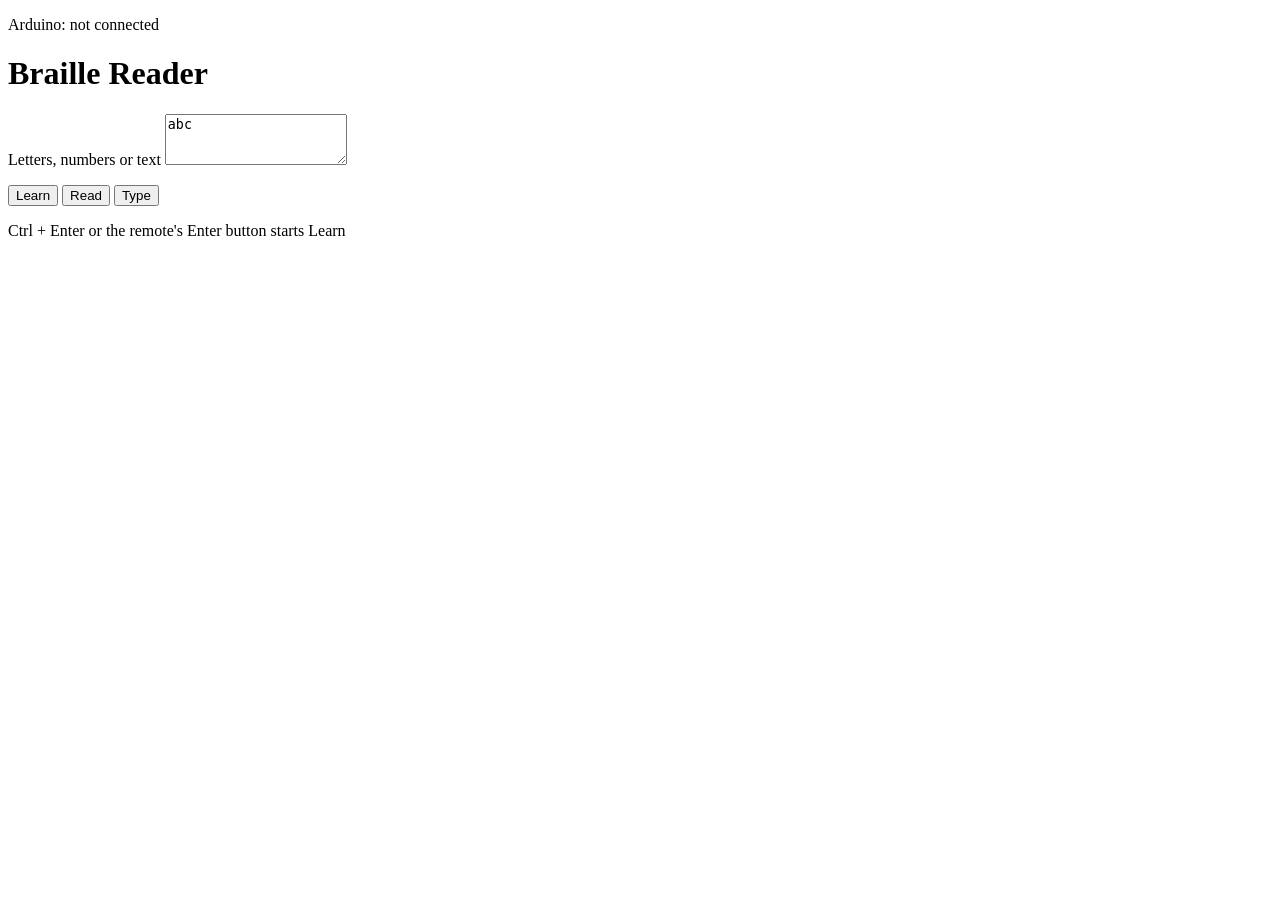
==== app/static/index.html @ c57bf4ab "Connect the braille remote to the app and add Type mode - Parse braille_remote.ino's serial protocol" ====
<!doctype html>
<html lang="en">
<head>
  <meta charset="utf-8">
  <meta name="viewport" content="width=device-width, initial-scale=1">
  <title>Braille Reader</title>
  <!-- Atkinson Hyperlegible was designed for low-vision readers. Falls back to system sans-serif offline. -->
  <link rel="preconnect" href="https://fonts.googleapis.com">
  <link rel="preconnect" href="https://fonts.gstatic.com" crossorigin>
  <link href="https://fonts.googleapis.com/css2?family=Atkinson+Hyperlegible:wght@400;700&display=swap" rel="stylesheet">
  <link rel="stylesheet" href="/static/style.css">
</head>
<body>
  <p id="arduino-status" class="corner-status" role="status">Arduino: not connected</p>

  <!-- Screen 1: enter text -->
  <main id="input-screen">
    <h1>Braille Reader</h1>
    <form id="text-form">
      <label for="text-input">Letters, numbers or text</label>
      <textarea id="text-input" rows="3" autocomplete="off" spellcheck="false">abc</textarea>
      <p id="form-error" class="form-error" role="alert"></p>
      <div class="start-buttons">
        <button type="submit" id="learn-button" data-mode="learn" aria-label="Learn: type each letter in braille">Learn</button>
        <button type="submit" id="read-button" data-mode="read" aria-label="Read: show each character in braille">Read</button>
        <button type="submit" id="type-button" data-mode="type" aria-label="Type: write freely with the remote">Type</button>
      </div>
      <p class="hint">Ctrl + Enter or the remote's Enter button starts Learn</p>
    </form>
  </main>

  <!-- Screen 2: one character at a time (Learn, Read and Type modes).
       Elements with data-show only appear in the listed modes. -->
  <main id="reader-screen" hidden>
    <div class="stage">
      <button type="button" id="prev-button" class="side-button" data-show="learn read" aria-label="Previous (Left arrow)">
        <span aria-hidden="true">&#9664;</span>
      </button>

      <div class="center">
        <div id="char" class="char" role="img" aria-label=""></div>

        <div class="grids">
          <figure class="grid-block" data-show="learn read">
            <div id="cell" class="cell" role="img" aria-label="">
              <!-- Grid order is row by row: 1 4 / 2 5 / 3 6 -->
              <span class="dot" data-dot="1"></span><span class="dot" data-dot="4"></span>
              <span class="dot" data-dot="2"></span><span class="dot" data-dot="5"></span>
              <span class="dot" data-dot="3"></span><span class="dot" data-dot="6"></span>
            </div>
            <figcaption data-show="learn">Target</figcaption>
          </figure>

          <figure class="grid-block" data-show="learn type">
            <div id="input-cell" class="cell" role="group" aria-label="Your input">
              <button type="button" class="dot dot-button" data-dot="1" aria-pressed="false" aria-label="Top left (key 1 or F)"></button>
              <button type="button" class="dot dot-button" data-dot="4" aria-pressed="false" aria-label="Top right (key 4 or J)"></button>
              <button type="button" class="dot dot-button" data-dot="2" aria-pressed="false" aria-label="Middle left (key 2 or D)"></button>
              <button type="button" class="dot dot-button" data-dot="5" aria-pressed="false" aria-label="Middle right (key 5 or K)"></button>
              <button type="button" class="dot dot-button" data-dot="3" aria-pressed="false" aria-label="Bottom left (key 3 or S)"></button>
              <button type="button" class="dot dot-button" data-dot="6" aria-pressed="false" aria-label="Bottom right (key 6 or L)"></button>
            </div>
            <figcaption>You</figcaption>
          </figure>
          <div class="badges" data-show="type">
            <span id="capital-badge" class="badge">Capital</span>
            <span id="number-badge" class="badge">Number</span>
          </div>
        </div>

        <p id="position" class="position" data-show="learn read"></p>
        <p id="feedback" class="feedback" data-show="learn type"></p>
        <p id="typed-text" class="typed-text" data-show="type" aria-label="Typed text"></p>
      </div>

      <button type="button" id="next-button" class="side-button" data-show="learn read" aria-label="Next (Right arrow)">
        <span aria-hidden="true">&#9654;</span>
      </button>
    </div>

    <div class="controls">
      <button type="button" id="check-button" data-show="learn" aria-label="Check my answer (Enter)">Check (Enter)</button>
      <button type="button" id="enter-button" data-show="type" aria-label="Type this cell (Enter)">Enter</button>
      <button type="button" id="backspace-button" data-show="type" aria-label="Delete last character (Backspace)">Backspace</button>
      <button type="button" id="clear-button" data-show="type" aria-label="Clear all typed text">Clear</button>
      <button type="button" id="repeat-button" aria-label="Repeat (R)">Repeat (R)</button>
      <button type="button" id="back-button" aria-label="Back to text input (Escape)">New text (Esc)</button>
    </div>
  </main>

  <script src="/static/app.js"></script>
</body>
</html>
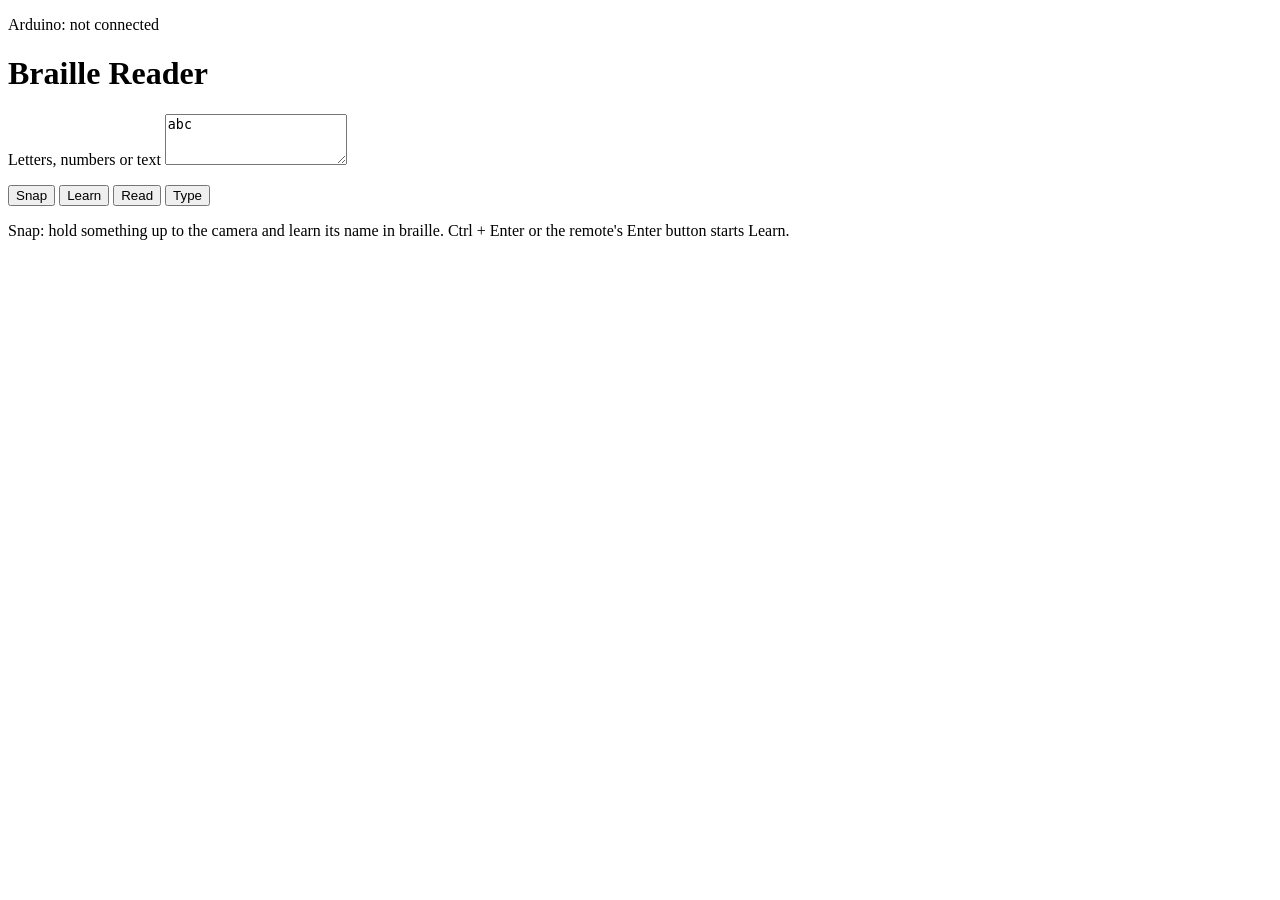
==== commit 6df9d207: "Add the braille coach and Snap mode (Gemini webcam lessons) - Coach: explains wrong answers (mirror " ====
--- a/app/static/index.html
+++ b/app/static/index.html
@@ -21,12 +21,24 @@
       <textarea id="text-input" rows="3" autocomplete="off" spellcheck="false">abc</textarea>
       <p id="form-error" class="form-error" role="alert"></p>
       <div class="start-buttons">
+        <button type="submit" id="snap-button" data-mode="snap" aria-label="Snap: learn a word from something you hold up to the camera">Snap</button>
         <button type="submit" id="learn-button" data-mode="learn" aria-label="Learn: type each letter in braille">Learn</button>
         <button type="submit" id="read-button" data-mode="read" aria-label="Read: show each character in braille">Read</button>
         <button type="submit" id="type-button" data-mode="type" aria-label="Type: write freely with the remote">Type</button>
       </div>
-      <p class="hint">Ctrl + Enter or the remote's Enter button starts Learn</p>
+      <p class="hint">Snap: hold something up to the camera and learn its name in braille.
+        Ctrl + Enter or the remote's Enter button starts Learn.</p>
     </form>
+  </main>
+
+  <!-- Snap: webcam -> Gemini picks a word -> Learn mode teaches it -->
+  <main id="camera-screen" hidden>
+    <video id="camera" class="camera" autoplay playsinline muted aria-label="Camera view"></video>
+    <p id="camera-status" class="camera-status" role="status"></p>
+    <div class="controls">
+      <button type="button" id="shutter-button" aria-label="Take photo (Enter)">Take photo (Enter)</button>
+      <button type="button" id="camera-back-button" aria-label="Back (Escape)">Back (Esc)</button>
+    </div>
   </main>
 
   <!-- Screen 2: one character at a time (Learn, Read and Type modes).
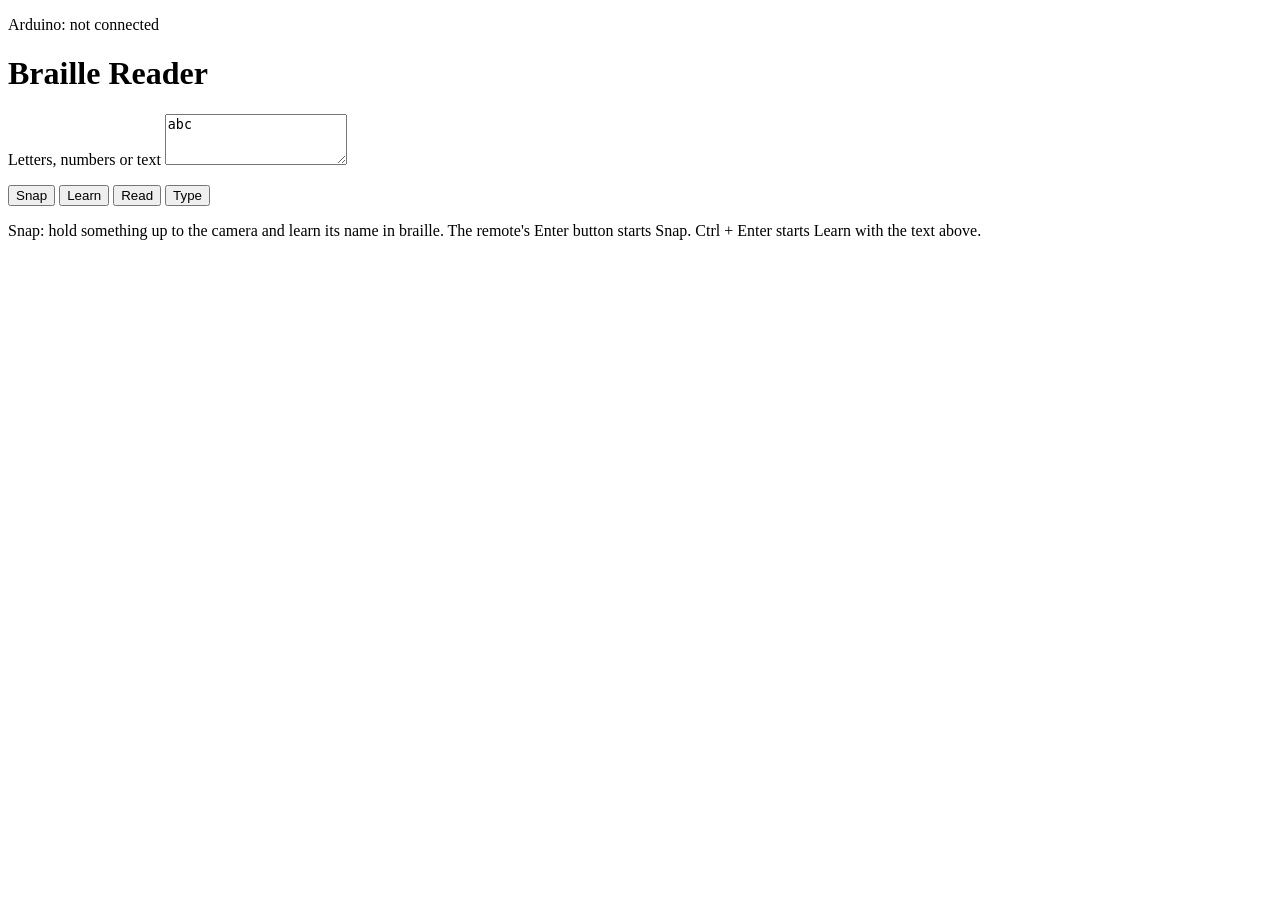
==== commit bb57da54: "Fix start-screen hint: the remote's Enter starts Snap Co-Authored-By: Claude Opus 5.5 <noreply@anthr" ====
--- a/app/static/index.html
+++ b/app/static/index.html
@@ -27,7 +27,7 @@
         <button type="submit" id="type-button" data-mode="type" aria-label="Type: write freely with the remote">Type</button>
       </div>
       <p class="hint">Snap: hold something up to the camera and learn its name in braille.
-        Ctrl + Enter or the remote's Enter button starts Learn.</p>
+        The remote's Enter button starts Snap. Ctrl + Enter starts Learn with the text above.</p>
     </form>
   </main>
 
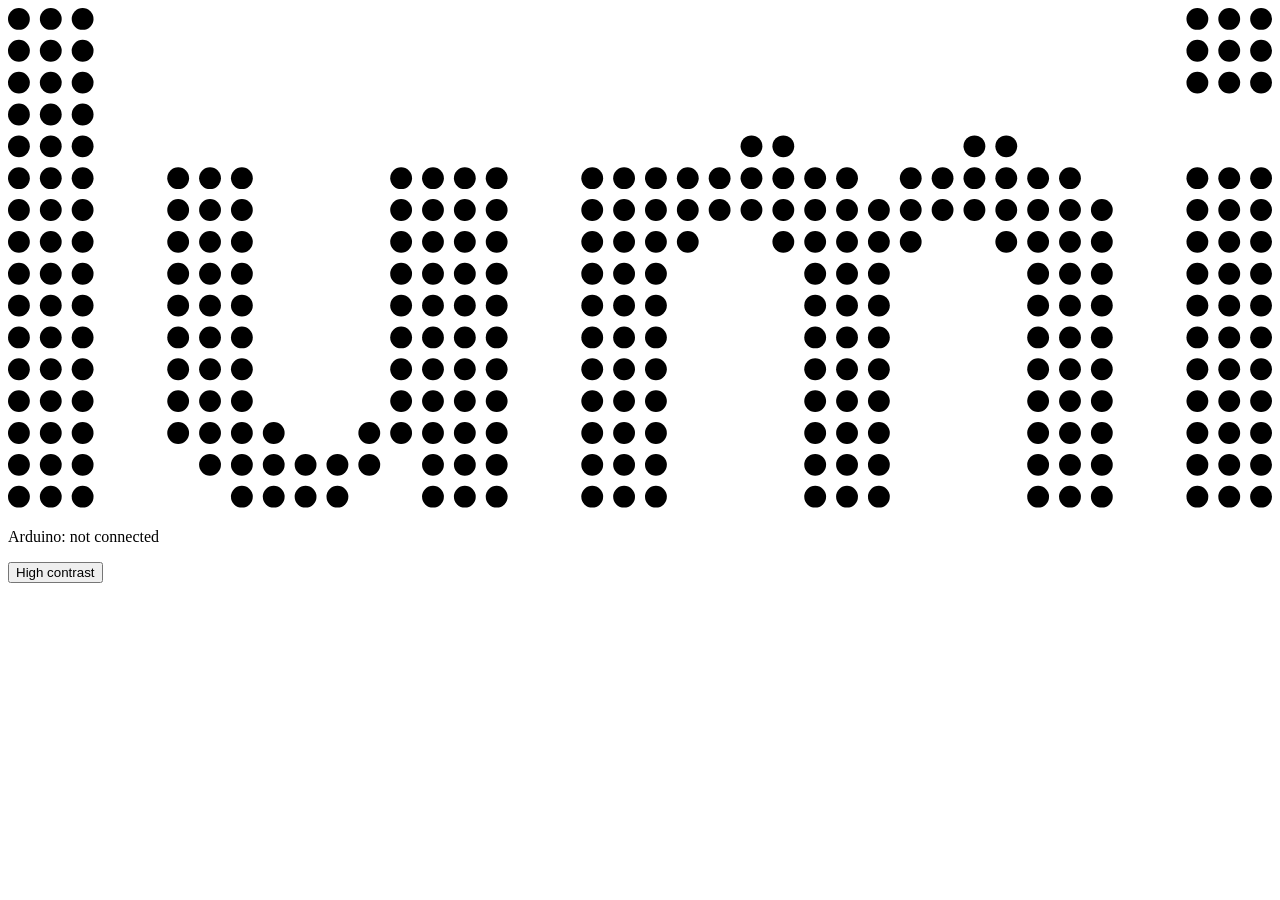
==== commit 028fc6c2: "Lumi: voice Ask mode, wheel-only lessons, and the new design - Ask: press Enter and say what to lear" ====
--- a/app/static/index.html
+++ b/app/static/index.html
@@ -3,56 +3,75 @@
 <head>
   <meta charset="utf-8">
   <meta name="viewport" content="width=device-width, initial-scale=1">
-  <title>Braille Reader</title>
-  <!-- Atkinson Hyperlegible was designed for low-vision readers. Falls back to system sans-serif offline. -->
+  <title>Lumi</title>
+  <!-- The logo: braille "L" (dots 1-2-3) for Lumi -->
+  <link rel="icon" href="data:image/svg+xml,%3Csvg xmlns='http://www.w3.org/2000/svg' viewBox='0 0 32 32'%3E%3Crect width='32' height='32' rx='9' fill='%230B3320'/%3E%3Cg fill='%23fff'%3E%3Ccircle cx='11' cy='8' r='3.2'/%3E%3Ccircle cx='11' cy='16' r='3.2'/%3E%3Ccircle cx='11' cy='24' r='3.2'/%3E%3C/g%3E%3Cg fill='%23fff' opacity='.3'%3E%3Ccircle cx='21' cy='8' r='3.2'/%3E%3Ccircle cx='21' cy='16' r='3.2'/%3E%3Ccircle cx='21' cy='24' r='3.2'/%3E%3C/g%3E%3C/svg%3E">
+  <!-- SF Pro on the Mac (the system font); Inter everywhere else. -->
   <link rel="preconnect" href="https://fonts.googleapis.com">
   <link rel="preconnect" href="https://fonts.gstatic.com" crossorigin>
-  <link href="https://fonts.googleapis.com/css2?family=Atkinson+Hyperlegible:wght@400;700&display=swap" rel="stylesheet">
+  <link href="https://fonts.googleapis.com/css2?family=Inter:opsz,wght@14..32,300..600&display=swap" rel="stylesheet">
   <link rel="stylesheet" href="/static/style.css">
 </head>
 <body>
-  <p id="arduino-status" class="corner-status" role="status">Arduino: not connected</p>
+  <!-- Flowing background: two copies of the swirl drifting through each other -->
+  <div class="backdrop" aria-hidden="true">
+    <div class="flow flow-a"></div>
+    <div class="flow flow-b"></div>
+  </div>
 
-  <!-- Screen 1: enter text -->
-  <main id="input-screen">
-    <h1>Braille Reader</h1>
-    <form id="text-form">
-      <label for="text-input">Letters, numbers or text</label>
-      <textarea id="text-input" rows="3" autocomplete="off" spellcheck="false">abc</textarea>
+  <header class="topbar">
+    <div class="logo" role="img" aria-label="Lumi">
+<!-- "lumi" drawn in dots (the letters traced on a dot grid), like braille and the dotted ASCII art references -->
+      <svg class="logo-dots" viewBox="0 0 277.8 109.8" aria-hidden="true"><circle cx="2.4" cy="2.4" r="2.4"/><circle cx="9.4" cy="2.4" r="2.4"/><circle cx="16.4" cy="2.4" r="2.4"/><circle cx="261.4" cy="2.4" r="2.4"/><circle cx="268.4" cy="2.4" r="2.4"/><circle cx="275.4" cy="2.4" r="2.4"/><circle cx="2.4" cy="9.4" r="2.4"/><circle cx="9.4" cy="9.4" r="2.4"/><circle cx="16.4" cy="9.4" r="2.4"/><circle cx="261.4" cy="9.4" r="2.4"/><circle cx="268.4" cy="9.4" r="2.4"/><circle cx="275.4" cy="9.4" r="2.4"/><circle cx="2.4" cy="16.4" r="2.4"/><circle cx="9.4" cy="16.4" r="2.4"/><circle cx="16.4" cy="16.4" r="2.4"/><circle cx="261.4" cy="16.4" r="2.4"/><circle cx="268.4" cy="16.4" r="2.4"/><circle cx="275.4" cy="16.4" r="2.4"/><circle cx="2.4" cy="23.4" r="2.4"/><circle cx="9.4" cy="23.4" r="2.4"/><circle cx="16.4" cy="23.4" r="2.4"/><circle cx="2.4" cy="30.4" r="2.4"/><circle cx="9.4" cy="30.4" r="2.4"/><circle cx="16.4" cy="30.4" r="2.4"/><circle cx="163.4" cy="30.4" r="2.4"/><circle cx="170.4" cy="30.4" r="2.4"/><circle cx="212.4" cy="30.4" r="2.4"/><circle cx="219.4" cy="30.4" r="2.4"/><circle cx="2.4" cy="37.4" r="2.4"/><circle cx="9.4" cy="37.4" r="2.4"/><circle cx="16.4" cy="37.4" r="2.4"/><circle cx="37.4" cy="37.4" r="2.4"/><circle cx="44.4" cy="37.4" r="2.4"/><circle cx="51.4" cy="37.4" r="2.4"/><circle cx="86.4" cy="37.4" r="2.4"/><circle cx="93.4" cy="37.4" r="2.4"/><circle cx="100.4" cy="37.4" r="2.4"/><circle cx="107.4" cy="37.4" r="2.4"/><circle cx="128.4" cy="37.4" r="2.4"/><circle cx="135.4" cy="37.4" r="2.4"/><circle cx="142.4" cy="37.4" r="2.4"/><circle cx="149.4" cy="37.4" r="2.4"/><circle cx="156.4" cy="37.4" r="2.4"/><circle cx="163.4" cy="37.4" r="2.4"/><circle cx="170.4" cy="37.4" r="2.4"/><circle cx="177.4" cy="37.4" r="2.4"/><circle cx="184.4" cy="37.4" r="2.4"/><circle cx="198.4" cy="37.4" r="2.4"/><circle cx="205.4" cy="37.4" r="2.4"/><circle cx="212.4" cy="37.4" r="2.4"/><circle cx="219.4" cy="37.4" r="2.4"/><circle cx="226.4" cy="37.4" r="2.4"/><circle cx="233.4" cy="37.4" r="2.4"/><circle cx="261.4" cy="37.4" r="2.4"/><circle cx="268.4" cy="37.4" r="2.4"/><circle cx="275.4" cy="37.4" r="2.4"/><circle cx="2.4" cy="44.4" r="2.4"/><circle cx="9.4" cy="44.4" r="2.4"/><circle cx="16.4" cy="44.4" r="2.4"/><circle cx="37.4" cy="44.4" r="2.4"/><circle cx="44.4" cy="44.4" r="2.4"/><circle cx="51.4" cy="44.4" r="2.4"/><circle cx="86.4" cy="44.4" r="2.4"/><circle cx="93.4" cy="44.4" r="2.4"/><circle cx="100.4" cy="44.4" r="2.4"/><circle cx="107.4" cy="44.4" r="2.4"/><circle cx="128.4" cy="44.4" r="2.4"/><circle cx="135.4" cy="44.4" r="2.4"/><circle cx="142.4" cy="44.4" r="2.4"/><circle cx="149.4" cy="44.4" r="2.4"/><circle cx="156.4" cy="44.4" r="2.4"/><circle cx="163.4" cy="44.4" r="2.4"/><circle cx="170.4" cy="44.4" r="2.4"/><circle cx="177.4" cy="44.4" r="2.4"/><circle cx="184.4" cy="44.4" r="2.4"/><circle cx="191.4" cy="44.4" r="2.4"/><circle cx="198.4" cy="44.4" r="2.4"/><circle cx="205.4" cy="44.4" r="2.4"/><circle cx="212.4" cy="44.4" r="2.4"/><circle cx="219.4" cy="44.4" r="2.4"/><circle cx="226.4" cy="44.4" r="2.4"/><circle cx="233.4" cy="44.4" r="2.4"/><circle cx="240.4" cy="44.4" r="2.4"/><circle cx="261.4" cy="44.4" r="2.4"/><circle cx="268.4" cy="44.4" r="2.4"/><circle cx="275.4" cy="44.4" r="2.4"/><circle cx="2.4" cy="51.4" r="2.4"/><circle cx="9.4" cy="51.4" r="2.4"/><circle cx="16.4" cy="51.4" r="2.4"/><circle cx="37.4" cy="51.4" r="2.4"/><circle cx="44.4" cy="51.4" r="2.4"/><circle cx="51.4" cy="51.4" r="2.4"/><circle cx="86.4" cy="51.4" r="2.4"/><circle cx="93.4" cy="51.4" r="2.4"/><circle cx="100.4" cy="51.4" r="2.4"/><circle cx="107.4" cy="51.4" r="2.4"/><circle cx="128.4" cy="51.4" r="2.4"/><circle cx="135.4" cy="51.4" r="2.4"/><circle cx="142.4" cy="51.4" r="2.4"/><circle cx="149.4" cy="51.4" r="2.4"/><circle cx="170.4" cy="51.4" r="2.4"/><circle cx="177.4" cy="51.4" r="2.4"/><circle cx="184.4" cy="51.4" r="2.4"/><circle cx="191.4" cy="51.4" r="2.4"/><circle cx="198.4" cy="51.4" r="2.4"/><circle cx="219.4" cy="51.4" r="2.4"/><circle cx="226.4" cy="51.4" r="2.4"/><circle cx="233.4" cy="51.4" r="2.4"/><circle cx="240.4" cy="51.4" r="2.4"/><circle cx="261.4" cy="51.4" r="2.4"/><circle cx="268.4" cy="51.4" r="2.4"/><circle cx="275.4" cy="51.4" r="2.4"/><circle cx="2.4" cy="58.4" r="2.4"/><circle cx="9.4" cy="58.4" r="2.4"/><circle cx="16.4" cy="58.4" r="2.4"/><circle cx="37.4" cy="58.4" r="2.4"/><circle cx="44.4" cy="58.4" r="2.4"/><circle cx="51.4" cy="58.4" r="2.4"/><circle cx="86.4" cy="58.4" r="2.4"/><circle cx="93.4" cy="58.4" r="2.4"/><circle cx="100.4" cy="58.4" r="2.4"/><circle cx="107.4" cy="58.4" r="2.4"/><circle cx="128.4" cy="58.4" r="2.4"/><circle cx="135.4" cy="58.4" r="2.4"/><circle cx="142.4" cy="58.4" r="2.4"/><circle cx="177.4" cy="58.4" r="2.4"/><circle cx="184.4" cy="58.4" r="2.4"/><circle cx="191.4" cy="58.4" r="2.4"/><circle cx="226.4" cy="58.4" r="2.4"/><circle cx="233.4" cy="58.4" r="2.4"/><circle cx="240.4" cy="58.4" r="2.4"/><circle cx="261.4" cy="58.4" r="2.4"/><circle cx="268.4" cy="58.4" r="2.4"/><circle cx="275.4" cy="58.4" r="2.4"/><circle cx="2.4" cy="65.4" r="2.4"/><circle cx="9.4" cy="65.4" r="2.4"/><circle cx="16.4" cy="65.4" r="2.4"/><circle cx="37.4" cy="65.4" r="2.4"/><circle cx="44.4" cy="65.4" r="2.4"/><circle cx="51.4" cy="65.4" r="2.4"/><circle cx="86.4" cy="65.4" r="2.4"/><circle cx="93.4" cy="65.4" r="2.4"/><circle cx="100.4" cy="65.4" r="2.4"/><circle cx="107.4" cy="65.4" r="2.4"/><circle cx="128.4" cy="65.4" r="2.4"/><circle cx="135.4" cy="65.4" r="2.4"/><circle cx="142.4" cy="65.4" r="2.4"/><circle cx="177.4" cy="65.4" r="2.4"/><circle cx="184.4" cy="65.4" r="2.4"/><circle cx="191.4" cy="65.4" r="2.4"/><circle cx="226.4" cy="65.4" r="2.4"/><circle cx="233.4" cy="65.4" r="2.4"/><circle cx="240.4" cy="65.4" r="2.4"/><circle cx="261.4" cy="65.4" r="2.4"/><circle cx="268.4" cy="65.4" r="2.4"/><circle cx="275.4" cy="65.4" r="2.4"/><circle cx="2.4" cy="72.4" r="2.4"/><circle cx="9.4" cy="72.4" r="2.4"/><circle cx="16.4" cy="72.4" r="2.4"/><circle cx="37.4" cy="72.4" r="2.4"/><circle cx="44.4" cy="72.4" r="2.4"/><circle cx="51.4" cy="72.4" r="2.4"/><circle cx="86.4" cy="72.4" r="2.4"/><circle cx="93.4" cy="72.4" r="2.4"/><circle cx="100.4" cy="72.4" r="2.4"/><circle cx="107.4" cy="72.4" r="2.4"/><circle cx="128.4" cy="72.4" r="2.4"/><circle cx="135.4" cy="72.4" r="2.4"/><circle cx="142.4" cy="72.4" r="2.4"/><circle cx="177.4" cy="72.4" r="2.4"/><circle cx="184.4" cy="72.4" r="2.4"/><circle cx="191.4" cy="72.4" r="2.4"/><circle cx="226.4" cy="72.4" r="2.4"/><circle cx="233.4" cy="72.4" r="2.4"/><circle cx="240.4" cy="72.4" r="2.4"/><circle cx="261.4" cy="72.4" r="2.4"/><circle cx="268.4" cy="72.4" r="2.4"/><circle cx="275.4" cy="72.4" r="2.4"/><circle cx="2.4" cy="79.4" r="2.4"/><circle cx="9.4" cy="79.4" r="2.4"/><circle cx="16.4" cy="79.4" r="2.4"/><circle cx="37.4" cy="79.4" r="2.4"/><circle cx="44.4" cy="79.4" r="2.4"/><circle cx="51.4" cy="79.4" r="2.4"/><circle cx="86.4" cy="79.4" r="2.4"/><circle cx="93.4" cy="79.4" r="2.4"/><circle cx="100.4" cy="79.4" r="2.4"/><circle cx="107.4" cy="79.4" r="2.4"/><circle cx="128.4" cy="79.4" r="2.4"/><circle cx="135.4" cy="79.4" r="2.4"/><circle cx="142.4" cy="79.4" r="2.4"/><circle cx="177.4" cy="79.4" r="2.4"/><circle cx="184.4" cy="79.4" r="2.4"/><circle cx="191.4" cy="79.4" r="2.4"/><circle cx="226.4" cy="79.4" r="2.4"/><circle cx="233.4" cy="79.4" r="2.4"/><circle cx="240.4" cy="79.4" r="2.4"/><circle cx="261.4" cy="79.4" r="2.4"/><circle cx="268.4" cy="79.4" r="2.4"/><circle cx="275.4" cy="79.4" r="2.4"/><circle cx="2.4" cy="86.4" r="2.4"/><circle cx="9.4" cy="86.4" r="2.4"/><circle cx="16.4" cy="86.4" r="2.4"/><circle cx="37.4" cy="86.4" r="2.4"/><circle cx="44.4" cy="86.4" r="2.4"/><circle cx="51.4" cy="86.4" r="2.4"/><circle cx="86.4" cy="86.4" r="2.4"/><circle cx="93.4" cy="86.4" r="2.4"/><circle cx="100.4" cy="86.4" r="2.4"/><circle cx="107.4" cy="86.4" r="2.4"/><circle cx="128.4" cy="86.4" r="2.4"/><circle cx="135.4" cy="86.4" r="2.4"/><circle cx="142.4" cy="86.4" r="2.4"/><circle cx="177.4" cy="86.4" r="2.4"/><circle cx="184.4" cy="86.4" r="2.4"/><circle cx="191.4" cy="86.4" r="2.4"/><circle cx="226.4" cy="86.4" r="2.4"/><circle cx="233.4" cy="86.4" r="2.4"/><circle cx="240.4" cy="86.4" r="2.4"/><circle cx="261.4" cy="86.4" r="2.4"/><circle cx="268.4" cy="86.4" r="2.4"/><circle cx="275.4" cy="86.4" r="2.4"/><circle cx="2.4" cy="93.4" r="2.4"/><circle cx="9.4" cy="93.4" r="2.4"/><circle cx="16.4" cy="93.4" r="2.4"/><circle cx="37.4" cy="93.4" r="2.4"/><circle cx="44.4" cy="93.4" r="2.4"/><circle cx="51.4" cy="93.4" r="2.4"/><circle cx="58.4" cy="93.4" r="2.4"/><circle cx="79.4" cy="93.4" r="2.4"/><circle cx="86.4" cy="93.4" r="2.4"/><circle cx="93.4" cy="93.4" r="2.4"/><circle cx="100.4" cy="93.4" r="2.4"/><circle cx="107.4" cy="93.4" r="2.4"/><circle cx="128.4" cy="93.4" r="2.4"/><circle cx="135.4" cy="93.4" r="2.4"/><circle cx="142.4" cy="93.4" r="2.4"/><circle cx="177.4" cy="93.4" r="2.4"/><circle cx="184.4" cy="93.4" r="2.4"/><circle cx="191.4" cy="93.4" r="2.4"/><circle cx="226.4" cy="93.4" r="2.4"/><circle cx="233.4" cy="93.4" r="2.4"/><circle cx="240.4" cy="93.4" r="2.4"/><circle cx="261.4" cy="93.4" r="2.4"/><circle cx="268.4" cy="93.4" r="2.4"/><circle cx="275.4" cy="93.4" r="2.4"/><circle cx="2.4" cy="100.4" r="2.4"/><circle cx="9.4" cy="100.4" r="2.4"/><circle cx="16.4" cy="100.4" r="2.4"/><circle cx="44.4" cy="100.4" r="2.4"/><circle cx="51.4" cy="100.4" r="2.4"/><circle cx="58.4" cy="100.4" r="2.4"/><circle cx="65.4" cy="100.4" r="2.4"/><circle cx="72.4" cy="100.4" r="2.4"/><circle cx="79.4" cy="100.4" r="2.4"/><circle cx="93.4" cy="100.4" r="2.4"/><circle cx="100.4" cy="100.4" r="2.4"/><circle cx="107.4" cy="100.4" r="2.4"/><circle cx="128.4" cy="100.4" r="2.4"/><circle cx="135.4" cy="100.4" r="2.4"/><circle cx="142.4" cy="100.4" r="2.4"/><circle cx="177.4" cy="100.4" r="2.4"/><circle cx="184.4" cy="100.4" r="2.4"/><circle cx="191.4" cy="100.4" r="2.4"/><circle cx="226.4" cy="100.4" r="2.4"/><circle cx="233.4" cy="100.4" r="2.4"/><circle cx="240.4" cy="100.4" r="2.4"/><circle cx="261.4" cy="100.4" r="2.4"/><circle cx="268.4" cy="100.4" r="2.4"/><circle cx="275.4" cy="100.4" r="2.4"/><circle cx="2.4" cy="107.4" r="2.4"/><circle cx="9.4" cy="107.4" r="2.4"/><circle cx="16.4" cy="107.4" r="2.4"/><circle cx="51.4" cy="107.4" r="2.4"/><circle cx="58.4" cy="107.4" r="2.4"/><circle cx="65.4" cy="107.4" r="2.4"/><circle cx="72.4" cy="107.4" r="2.4"/><circle cx="93.4" cy="107.4" r="2.4"/><circle cx="100.4" cy="107.4" r="2.4"/><circle cx="107.4" cy="107.4" r="2.4"/><circle cx="128.4" cy="107.4" r="2.4"/><circle cx="135.4" cy="107.4" r="2.4"/><circle cx="142.4" cy="107.4" r="2.4"/><circle cx="177.4" cy="107.4" r="2.4"/><circle cx="184.4" cy="107.4" r="2.4"/><circle cx="191.4" cy="107.4" r="2.4"/><circle cx="226.4" cy="107.4" r="2.4"/><circle cx="233.4" cy="107.4" r="2.4"/><circle cx="240.4" cy="107.4" r="2.4"/><circle cx="261.4" cy="107.4" r="2.4"/><circle cx="268.4" cy="107.4" r="2.4"/><circle cx="275.4" cy="107.4" r="2.4"/></svg>
+    </div>
+    <div class="status-chips">
+      <p id="arduino-status" class="chip" role="status">Arduino: not connected</p>
+      <p id="camera-permission" class="chip"></p>
+      <button type="button" id="contrast-toggle" class="chip chip-button" aria-pressed="false">High contrast</button>
+    </div>
+  </header>
+
+  <!-- Text screen: for sighted helpers (Escape from the camera) -->
+  <main id="input-screen" hidden>
+    <form id="text-form" class="glass panel">
+      <h1>What should we learn?</h1>
+      <label for="text-input">Type a word or a few letters</label>
+      <textarea id="text-input" rows="2" autocomplete="off" spellcheck="false">abc</textarea>
       <p id="form-error" class="form-error" role="alert"></p>
       <div class="start-buttons">
-        <button type="submit" id="snap-button" data-mode="snap" aria-label="Snap: learn a word from something you hold up to the camera">Snap</button>
-        <button type="submit" id="learn-button" data-mode="learn" aria-label="Learn: type each letter in braille">Learn</button>
-        <button type="submit" id="read-button" data-mode="read" aria-label="Read: show each character in braille">Read</button>
-        <button type="submit" id="type-button" data-mode="type" aria-label="Type: write freely with the remote">Type</button>
+        <button type="submit" id="learn-button" class="glass-button primary" data-mode="learn" aria-label="Learn: type each letter in braille">Learn</button>
+        <button type="submit" id="read-button" class="glass-button" data-mode="read" aria-label="Read: show each character in braille">Read</button>
+        <button type="submit" id="type-button" class="glass-button" data-mode="type" aria-label="Type: write freely with the remote">Type</button>
+        <button type="submit" id="snap-button" class="glass-button" data-mode="snap" aria-label="Camera: learn the name of something you hold up">Camera</button>
       </div>
-      <p class="hint">Snap: hold something up to the camera and learn its name in braille.
-        The remote's Enter button starts Snap. Ctrl + Enter starts Learn with the text above.</p>
     </form>
   </main>
 
-  <!-- Snap: webcam -> Gemini picks a word -> Learn mode teaches it -->
+  <!-- Home: hold up an object (automatic), or press Enter and say what to learn -->
   <main id="camera-screen" hidden>
-    <video id="camera" class="camera" autoplay playsinline muted aria-label="Camera view"></video>
+    <div class="camera-frame glass">
+      <video id="camera" class="camera" autoplay playsinline muted aria-label="Camera view"></video>
+    </div>
     <p id="camera-status" class="camera-status" role="status"></p>
     <div class="controls">
-      <button type="button" id="shutter-button" aria-label="Take photo (Enter)">Take photo (Enter)</button>
-      <button type="button" id="camera-back-button" aria-label="Back (Escape)">Back (Esc)</button>
+      <button type="button" id="talk-button" class="glass-button primary" aria-label="Talk: say what you want to learn (Enter)">Talk <kbd>Enter</kbd></button>
+      <button type="button" id="shutter-button" class="glass-button" aria-label="Look now: take the photo">Look now</button>
+      <button type="button" id="camera-back-button" class="glass-button" aria-label="Type text instead (Escape)">Type text <kbd>Esc</kbd></button>
     </div>
   </main>
 
-  <!-- Screen 2: one character at a time (Learn, Read and Type modes).
+  <!-- Lesson: one character at a time (Learn, Read and Type modes).
        Elements with data-show only appear in the listed modes. -->
   <main id="reader-screen" hidden>
     <div class="stage">
-      <button type="button" id="prev-button" class="side-button" data-show="learn read" aria-label="Previous (Left arrow)">
-        <span aria-hidden="true">&#9664;</span>
+      <button type="button" id="prev-button" class="side-button glass-button" data-show="learn read" aria-label="Previous (Left arrow)">
+        <svg viewBox="0 0 24 24" aria-hidden="true"><path d="M15 5l-7 7 7 7"/></svg>
       </button>
 
       <div class="center">
         <div id="char" class="char" role="img" aria-label=""></div>
 
-        <div class="grids">
+        <div class="grids glass">
           <figure class="grid-block" data-show="learn read">
             <div id="cell" class="cell" role="img" aria-label="">
               <!-- Grid order is row by row: 1 4 / 2 5 / 3 6 -->
@@ -65,12 +84,12 @@
 
           <figure class="grid-block" data-show="learn type">
             <div id="input-cell" class="cell" role="group" aria-label="Your input">
-              <button type="button" class="dot dot-button" data-dot="1" aria-pressed="false" aria-label="Top left (key 1 or F)"></button>
-              <button type="button" class="dot dot-button" data-dot="4" aria-pressed="false" aria-label="Top right (key 4 or J)"></button>
-              <button type="button" class="dot dot-button" data-dot="2" aria-pressed="false" aria-label="Middle left (key 2 or D)"></button>
-              <button type="button" class="dot dot-button" data-dot="5" aria-pressed="false" aria-label="Middle right (key 5 or K)"></button>
-              <button type="button" class="dot dot-button" data-dot="3" aria-pressed="false" aria-label="Bottom left (key 3 or S)"></button>
-              <button type="button" class="dot dot-button" data-dot="6" aria-pressed="false" aria-label="Bottom right (key 6 or L)"></button>
+              <button type="button" class="dot dot-button" data-dot="1" aria-pressed="false" aria-label="1, top left (key 1 or F)"></button>
+              <button type="button" class="dot dot-button" data-dot="4" aria-pressed="false" aria-label="4, top right (key 4 or J)"></button>
+              <button type="button" class="dot dot-button" data-dot="2" aria-pressed="false" aria-label="2, middle left (key 2 or D)"></button>
+              <button type="button" class="dot dot-button" data-dot="5" aria-pressed="false" aria-label="5, middle right (key 5 or K)"></button>
+              <button type="button" class="dot dot-button" data-dot="3" aria-pressed="false" aria-label="3, bottom left (key 3 or S)"></button>
+              <button type="button" class="dot dot-button" data-dot="6" aria-pressed="false" aria-label="6, bottom right (key 6 or L)"></button>
             </div>
             <figcaption>You</figcaption>
           </figure>
@@ -82,21 +101,21 @@
 
         <p id="position" class="position" data-show="learn read"></p>
         <p id="feedback" class="feedback" data-show="learn type"></p>
-        <p id="typed-text" class="typed-text" data-show="type" aria-label="Typed text"></p>
+        <p id="typed-text" class="typed-text glass" data-show="type" aria-label="Typed text"></p>
       </div>
 
-      <button type="button" id="next-button" class="side-button" data-show="learn read" aria-label="Next (Right arrow)">
-        <span aria-hidden="true">&#9654;</span>
+      <button type="button" id="next-button" class="side-button glass-button" data-show="learn read" aria-label="Next (Right arrow)">
+        <svg viewBox="0 0 24 24" aria-hidden="true"><path d="M9 5l7 7-7 7"/></svg>
       </button>
     </div>
 
     <div class="controls">
-      <button type="button" id="check-button" data-show="learn" aria-label="Check my answer (Enter)">Check (Enter)</button>
-      <button type="button" id="enter-button" data-show="type" aria-label="Type this cell (Enter)">Enter</button>
-      <button type="button" id="backspace-button" data-show="type" aria-label="Delete last character (Backspace)">Backspace</button>
-      <button type="button" id="clear-button" data-show="type" aria-label="Clear all typed text">Clear</button>
-      <button type="button" id="repeat-button" aria-label="Repeat (R)">Repeat (R)</button>
-      <button type="button" id="back-button" aria-label="Back to text input (Escape)">New text (Esc)</button>
+      <button type="button" id="check-button" class="glass-button primary" data-show="learn" aria-label="Check my answer (Enter)">Check <kbd>Enter</kbd></button>
+      <button type="button" id="enter-button" class="glass-button primary" data-show="type" aria-label="Type this cell (Enter)">Enter</button>
+      <button type="button" id="backspace-button" class="glass-button" data-show="type" aria-label="Delete last character (Backspace)">Delete</button>
+      <button type="button" id="clear-button" class="glass-button" data-show="type" aria-label="Clear all typed text">Clear</button>
+      <button type="button" id="repeat-button" class="glass-button" aria-label="Repeat (R)">Repeat <kbd>R</kbd></button>
+      <button type="button" id="back-button" class="glass-button" aria-label="Done (Escape)">Done <kbd>Esc</kbd></button>
     </div>
   </main>
 
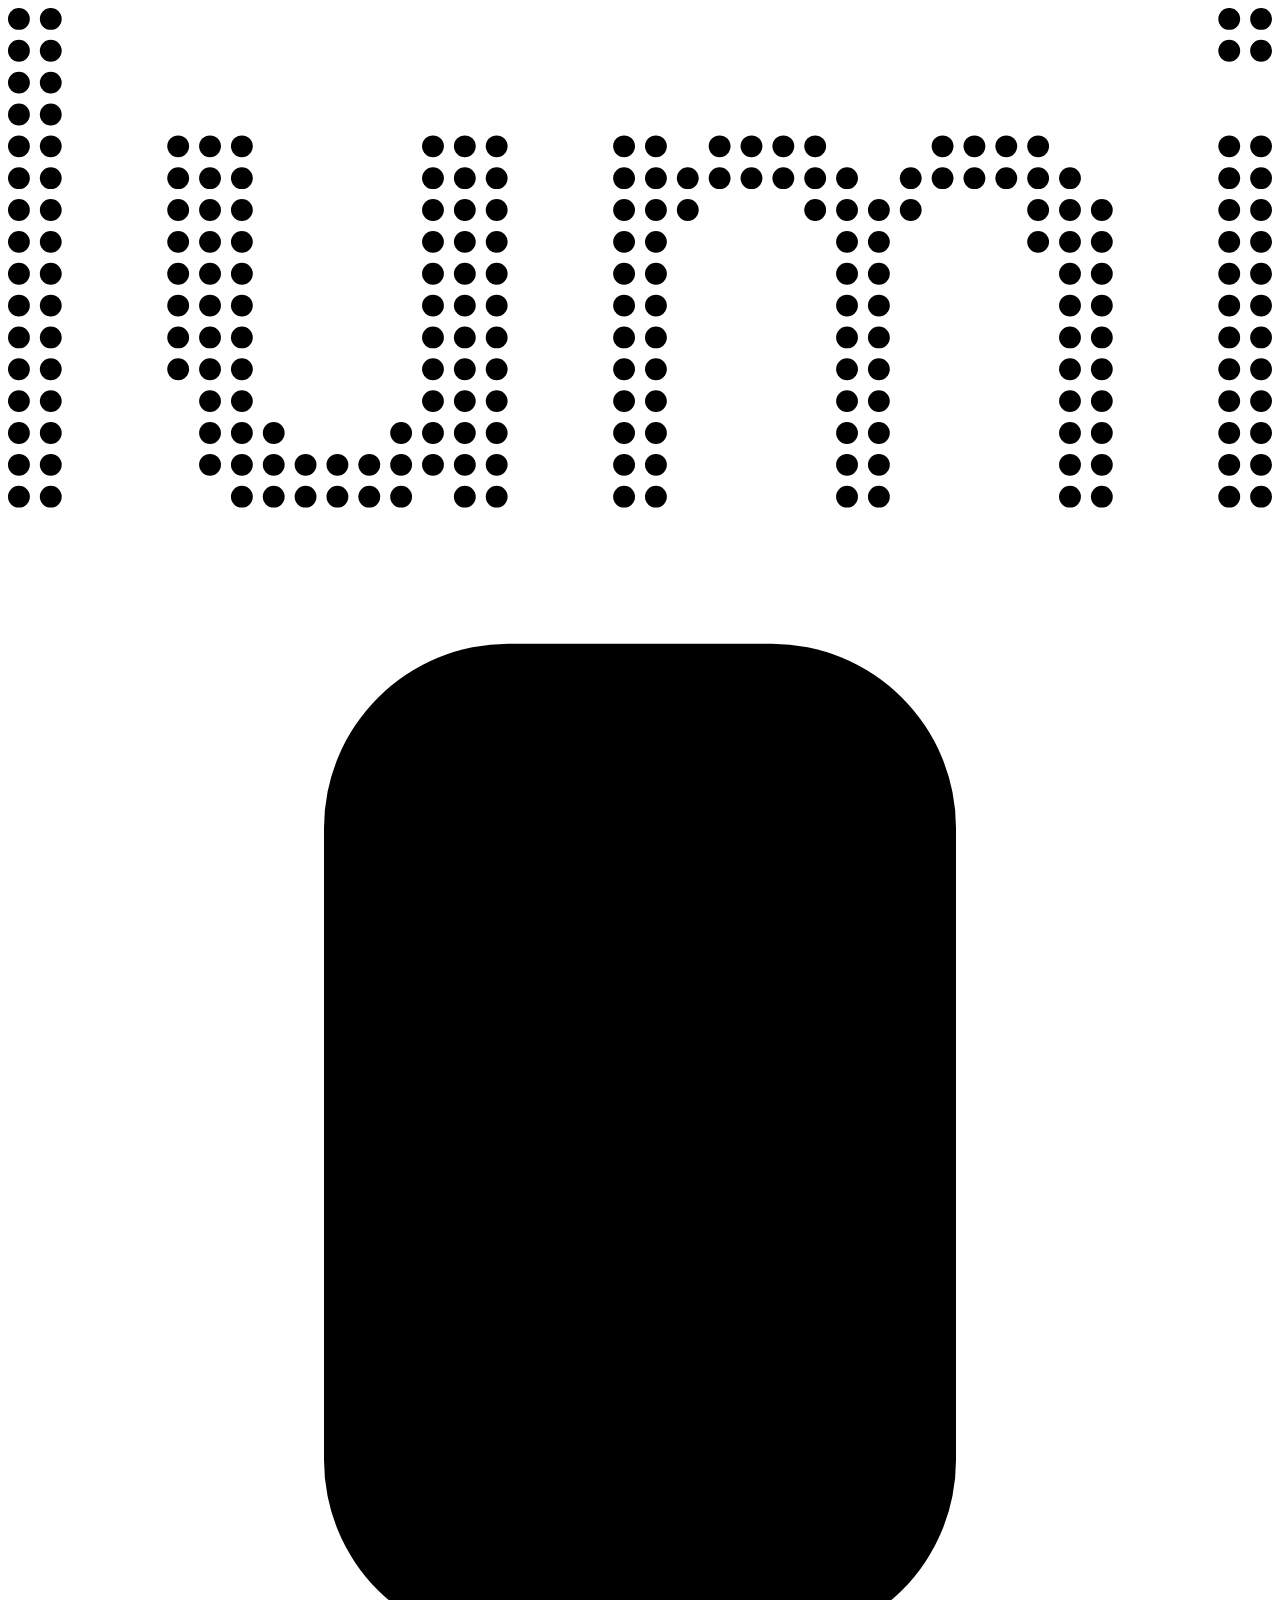
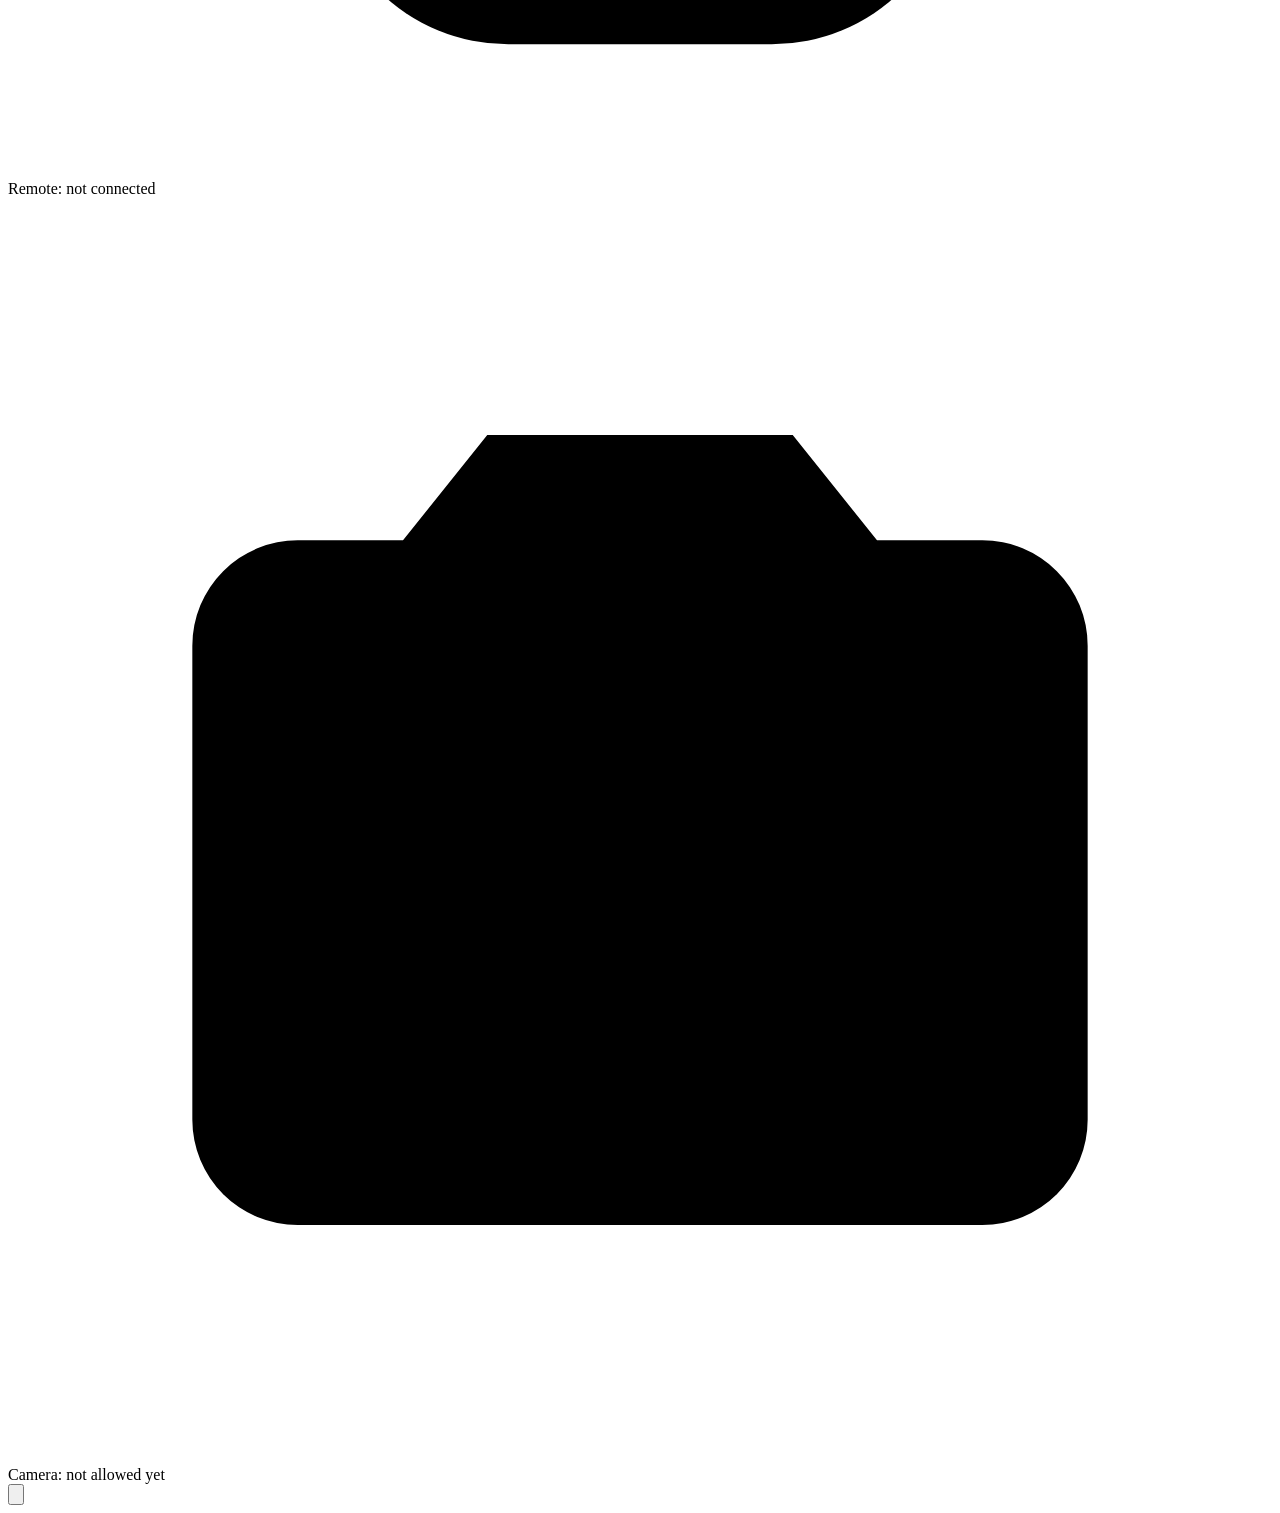
==== commit fd6ea62f: "Lumi design: glass tiles, Manrope, moving blush-green background, text flower - Bottom buttons rebui" ====
--- a/app/static/index.html
+++ b/app/static/index.html
@@ -6,28 +6,36 @@
   <title>Lumi</title>
   <!-- The logo: braille "L" (dots 1-2-3) for Lumi -->
   <link rel="icon" href="data:image/svg+xml,%3Csvg xmlns='http://www.w3.org/2000/svg' viewBox='0 0 32 32'%3E%3Crect width='32' height='32' rx='9' fill='%230B3320'/%3E%3Cg fill='%23fff'%3E%3Ccircle cx='11' cy='8' r='3.2'/%3E%3Ccircle cx='11' cy='16' r='3.2'/%3E%3Ccircle cx='11' cy='24' r='3.2'/%3E%3C/g%3E%3Cg fill='%23fff' opacity='.3'%3E%3Ccircle cx='21' cy='8' r='3.2'/%3E%3Ccircle cx='21' cy='16' r='3.2'/%3E%3Ccircle cx='21' cy='24' r='3.2'/%3E%3C/g%3E%3C/svg%3E">
-  <!-- SF Pro on the Mac (the system font); Inter everywhere else. -->
+  <!-- Manrope: a thin geometric sans, as in the run-tracker card. High contrast mode uses SF Pro / Inter. -->
   <link rel="preconnect" href="https://fonts.googleapis.com">
   <link rel="preconnect" href="https://fonts.gstatic.com" crossorigin>
-  <link href="https://fonts.googleapis.com/css2?family=Inter:opsz,wght@14..32,300..600&display=swap" rel="stylesheet">
+  <link href="https://fonts.googleapis.com/css2?family=Manrope:wght@200..700&family=Inter:wght@400..700&display=swap" rel="stylesheet">
   <link rel="stylesheet" href="/static/style.css">
 </head>
 <body>
-  <!-- Flowing background: two copies of the swirl drifting through each other -->
+  <!-- Moving background: the dotted green gradient, slowly drifting -->
   <div class="backdrop" aria-hidden="true">
-    <div class="flow flow-a"></div>
-    <div class="flow flow-b"></div>
+    <div class="flow"></div>
   </div>
 
   <header class="topbar">
     <div class="logo" role="img" aria-label="Lumi">
 <!-- "lumi" drawn in dots (the letters traced on a dot grid), like braille and the dotted ASCII art references -->
-      <svg class="logo-dots" viewBox="0 0 277.8 109.8" aria-hidden="true"><circle cx="2.4" cy="2.4" r="2.4"/><circle cx="9.4" cy="2.4" r="2.4"/><circle cx="16.4" cy="2.4" r="2.4"/><circle cx="261.4" cy="2.4" r="2.4"/><circle cx="268.4" cy="2.4" r="2.4"/><circle cx="275.4" cy="2.4" r="2.4"/><circle cx="2.4" cy="9.4" r="2.4"/><circle cx="9.4" cy="9.4" r="2.4"/><circle cx="16.4" cy="9.4" r="2.4"/><circle cx="261.4" cy="9.4" r="2.4"/><circle cx="268.4" cy="9.4" r="2.4"/><circle cx="275.4" cy="9.4" r="2.4"/><circle cx="2.4" cy="16.4" r="2.4"/><circle cx="9.4" cy="16.4" r="2.4"/><circle cx="16.4" cy="16.4" r="2.4"/><circle cx="261.4" cy="16.4" r="2.4"/><circle cx="268.4" cy="16.4" r="2.4"/><circle cx="275.4" cy="16.4" r="2.4"/><circle cx="2.4" cy="23.4" r="2.4"/><circle cx="9.4" cy="23.4" r="2.4"/><circle cx="16.4" cy="23.4" r="2.4"/><circle cx="2.4" cy="30.4" r="2.4"/><circle cx="9.4" cy="30.4" r="2.4"/><circle cx="16.4" cy="30.4" r="2.4"/><circle cx="163.4" cy="30.4" r="2.4"/><circle cx="170.4" cy="30.4" r="2.4"/><circle cx="212.4" cy="30.4" r="2.4"/><circle cx="219.4" cy="30.4" r="2.4"/><circle cx="2.4" cy="37.4" r="2.4"/><circle cx="9.4" cy="37.4" r="2.4"/><circle cx="16.4" cy="37.4" r="2.4"/><circle cx="37.4" cy="37.4" r="2.4"/><circle cx="44.4" cy="37.4" r="2.4"/><circle cx="51.4" cy="37.4" r="2.4"/><circle cx="86.4" cy="37.4" r="2.4"/><circle cx="93.4" cy="37.4" r="2.4"/><circle cx="100.4" cy="37.4" r="2.4"/><circle cx="107.4" cy="37.4" r="2.4"/><circle cx="128.4" cy="37.4" r="2.4"/><circle cx="135.4" cy="37.4" r="2.4"/><circle cx="142.4" cy="37.4" r="2.4"/><circle cx="149.4" cy="37.4" r="2.4"/><circle cx="156.4" cy="37.4" r="2.4"/><circle cx="163.4" cy="37.4" r="2.4"/><circle cx="170.4" cy="37.4" r="2.4"/><circle cx="177.4" cy="37.4" r="2.4"/><circle cx="184.4" cy="37.4" r="2.4"/><circle cx="198.4" cy="37.4" r="2.4"/><circle cx="205.4" cy="37.4" r="2.4"/><circle cx="212.4" cy="37.4" r="2.4"/><circle cx="219.4" cy="37.4" r="2.4"/><circle cx="226.4" cy="37.4" r="2.4"/><circle cx="233.4" cy="37.4" r="2.4"/><circle cx="261.4" cy="37.4" r="2.4"/><circle cx="268.4" cy="37.4" r="2.4"/><circle cx="275.4" cy="37.4" r="2.4"/><circle cx="2.4" cy="44.4" r="2.4"/><circle cx="9.4" cy="44.4" r="2.4"/><circle cx="16.4" cy="44.4" r="2.4"/><circle cx="37.4" cy="44.4" r="2.4"/><circle cx="44.4" cy="44.4" r="2.4"/><circle cx="51.4" cy="44.4" r="2.4"/><circle cx="86.4" cy="44.4" r="2.4"/><circle cx="93.4" cy="44.4" r="2.4"/><circle cx="100.4" cy="44.4" r="2.4"/><circle cx="107.4" cy="44.4" r="2.4"/><circle cx="128.4" cy="44.4" r="2.4"/><circle cx="135.4" cy="44.4" r="2.4"/><circle cx="142.4" cy="44.4" r="2.4"/><circle cx="149.4" cy="44.4" r="2.4"/><circle cx="156.4" cy="44.4" r="2.4"/><circle cx="163.4" cy="44.4" r="2.4"/><circle cx="170.4" cy="44.4" r="2.4"/><circle cx="177.4" cy="44.4" r="2.4"/><circle cx="184.4" cy="44.4" r="2.4"/><circle cx="191.4" cy="44.4" r="2.4"/><circle cx="198.4" cy="44.4" r="2.4"/><circle cx="205.4" cy="44.4" r="2.4"/><circle cx="212.4" cy="44.4" r="2.4"/><circle cx="219.4" cy="44.4" r="2.4"/><circle cx="226.4" cy="44.4" r="2.4"/><circle cx="233.4" cy="44.4" r="2.4"/><circle cx="240.4" cy="44.4" r="2.4"/><circle cx="261.4" cy="44.4" r="2.4"/><circle cx="268.4" cy="44.4" r="2.4"/><circle cx="275.4" cy="44.4" r="2.4"/><circle cx="2.4" cy="51.4" r="2.4"/><circle cx="9.4" cy="51.4" r="2.4"/><circle cx="16.4" cy="51.4" r="2.4"/><circle cx="37.4" cy="51.4" r="2.4"/><circle cx="44.4" cy="51.4" r="2.4"/><circle cx="51.4" cy="51.4" r="2.4"/><circle cx="86.4" cy="51.4" r="2.4"/><circle cx="93.4" cy="51.4" r="2.4"/><circle cx="100.4" cy="51.4" r="2.4"/><circle cx="107.4" cy="51.4" r="2.4"/><circle cx="128.4" cy="51.4" r="2.4"/><circle cx="135.4" cy="51.4" r="2.4"/><circle cx="142.4" cy="51.4" r="2.4"/><circle cx="149.4" cy="51.4" r="2.4"/><circle cx="170.4" cy="51.4" r="2.4"/><circle cx="177.4" cy="51.4" r="2.4"/><circle cx="184.4" cy="51.4" r="2.4"/><circle cx="191.4" cy="51.4" r="2.4"/><circle cx="198.4" cy="51.4" r="2.4"/><circle cx="219.4" cy="51.4" r="2.4"/><circle cx="226.4" cy="51.4" r="2.4"/><circle cx="233.4" cy="51.4" r="2.4"/><circle cx="240.4" cy="51.4" r="2.4"/><circle cx="261.4" cy="51.4" r="2.4"/><circle cx="268.4" cy="51.4" r="2.4"/><circle cx="275.4" cy="51.4" r="2.4"/><circle cx="2.4" cy="58.4" r="2.4"/><circle cx="9.4" cy="58.4" r="2.4"/><circle cx="16.4" cy="58.4" r="2.4"/><circle cx="37.4" cy="58.4" r="2.4"/><circle cx="44.4" cy="58.4" r="2.4"/><circle cx="51.4" cy="58.4" r="2.4"/><circle cx="86.4" cy="58.4" r="2.4"/><circle cx="93.4" cy="58.4" r="2.4"/><circle cx="100.4" cy="58.4" r="2.4"/><circle cx="107.4" cy="58.4" r="2.4"/><circle cx="128.4" cy="58.4" r="2.4"/><circle cx="135.4" cy="58.4" r="2.4"/><circle cx="142.4" cy="58.4" r="2.4"/><circle cx="177.4" cy="58.4" r="2.4"/><circle cx="184.4" cy="58.4" r="2.4"/><circle cx="191.4" cy="58.4" r="2.4"/><circle cx="226.4" cy="58.4" r="2.4"/><circle cx="233.4" cy="58.4" r="2.4"/><circle cx="240.4" cy="58.4" r="2.4"/><circle cx="261.4" cy="58.4" r="2.4"/><circle cx="268.4" cy="58.4" r="2.4"/><circle cx="275.4" cy="58.4" r="2.4"/><circle cx="2.4" cy="65.4" r="2.4"/><circle cx="9.4" cy="65.4" r="2.4"/><circle cx="16.4" cy="65.4" r="2.4"/><circle cx="37.4" cy="65.4" r="2.4"/><circle cx="44.4" cy="65.4" r="2.4"/><circle cx="51.4" cy="65.4" r="2.4"/><circle cx="86.4" cy="65.4" r="2.4"/><circle cx="93.4" cy="65.4" r="2.4"/><circle cx="100.4" cy="65.4" r="2.4"/><circle cx="107.4" cy="65.4" r="2.4"/><circle cx="128.4" cy="65.4" r="2.4"/><circle cx="135.4" cy="65.4" r="2.4"/><circle cx="142.4" cy="65.4" r="2.4"/><circle cx="177.4" cy="65.4" r="2.4"/><circle cx="184.4" cy="65.4" r="2.4"/><circle cx="191.4" cy="65.4" r="2.4"/><circle cx="226.4" cy="65.4" r="2.4"/><circle cx="233.4" cy="65.4" r="2.4"/><circle cx="240.4" cy="65.4" r="2.4"/><circle cx="261.4" cy="65.4" r="2.4"/><circle cx="268.4" cy="65.4" r="2.4"/><circle cx="275.4" cy="65.4" r="2.4"/><circle cx="2.4" cy="72.4" r="2.4"/><circle cx="9.4" cy="72.4" r="2.4"/><circle cx="16.4" cy="72.4" r="2.4"/><circle cx="37.4" cy="72.4" r="2.4"/><circle cx="44.4" cy="72.4" r="2.4"/><circle cx="51.4" cy="72.4" r="2.4"/><circle cx="86.4" cy="72.4" r="2.4"/><circle cx="93.4" cy="72.4" r="2.4"/><circle cx="100.4" cy="72.4" r="2.4"/><circle cx="107.4" cy="72.4" r="2.4"/><circle cx="128.4" cy="72.4" r="2.4"/><circle cx="135.4" cy="72.4" r="2.4"/><circle cx="142.4" cy="72.4" r="2.4"/><circle cx="177.4" cy="72.4" r="2.4"/><circle cx="184.4" cy="72.4" r="2.4"/><circle cx="191.4" cy="72.4" r="2.4"/><circle cx="226.4" cy="72.4" r="2.4"/><circle cx="233.4" cy="72.4" r="2.4"/><circle cx="240.4" cy="72.4" r="2.4"/><circle cx="261.4" cy="72.4" r="2.4"/><circle cx="268.4" cy="72.4" r="2.4"/><circle cx="275.4" cy="72.4" r="2.4"/><circle cx="2.4" cy="79.4" r="2.4"/><circle cx="9.4" cy="79.4" r="2.4"/><circle cx="16.4" cy="79.4" r="2.4"/><circle cx="37.4" cy="79.4" r="2.4"/><circle cx="44.4" cy="79.4" r="2.4"/><circle cx="51.4" cy="79.4" r="2.4"/><circle cx="86.4" cy="79.4" r="2.4"/><circle cx="93.4" cy="79.4" r="2.4"/><circle cx="100.4" cy="79.4" r="2.4"/><circle cx="107.4" cy="79.4" r="2.4"/><circle cx="128.4" cy="79.4" r="2.4"/><circle cx="135.4" cy="79.4" r="2.4"/><circle cx="142.4" cy="79.4" r="2.4"/><circle cx="177.4" cy="79.4" r="2.4"/><circle cx="184.4" cy="79.4" r="2.4"/><circle cx="191.4" cy="79.4" r="2.4"/><circle cx="226.4" cy="79.4" r="2.4"/><circle cx="233.4" cy="79.4" r="2.4"/><circle cx="240.4" cy="79.4" r="2.4"/><circle cx="261.4" cy="79.4" r="2.4"/><circle cx="268.4" cy="79.4" r="2.4"/><circle cx="275.4" cy="79.4" r="2.4"/><circle cx="2.4" cy="86.4" r="2.4"/><circle cx="9.4" cy="86.4" r="2.4"/><circle cx="16.4" cy="86.4" r="2.4"/><circle cx="37.4" cy="86.4" r="2.4"/><circle cx="44.4" cy="86.4" r="2.4"/><circle cx="51.4" cy="86.4" r="2.4"/><circle cx="86.4" cy="86.4" r="2.4"/><circle cx="93.4" cy="86.4" r="2.4"/><circle cx="100.4" cy="86.4" r="2.4"/><circle cx="107.4" cy="86.4" r="2.4"/><circle cx="128.4" cy="86.4" r="2.4"/><circle cx="135.4" cy="86.4" r="2.4"/><circle cx="142.4" cy="86.4" r="2.4"/><circle cx="177.4" cy="86.4" r="2.4"/><circle cx="184.4" cy="86.4" r="2.4"/><circle cx="191.4" cy="86.4" r="2.4"/><circle cx="226.4" cy="86.4" r="2.4"/><circle cx="233.4" cy="86.4" r="2.4"/><circle cx="240.4" cy="86.4" r="2.4"/><circle cx="261.4" cy="86.4" r="2.4"/><circle cx="268.4" cy="86.4" r="2.4"/><circle cx="275.4" cy="86.4" r="2.4"/><circle cx="2.4" cy="93.4" r="2.4"/><circle cx="9.4" cy="93.4" r="2.4"/><circle cx="16.4" cy="93.4" r="2.4"/><circle cx="37.4" cy="93.4" r="2.4"/><circle cx="44.4" cy="93.4" r="2.4"/><circle cx="51.4" cy="93.4" r="2.4"/><circle cx="58.4" cy="93.4" r="2.4"/><circle cx="79.4" cy="93.4" r="2.4"/><circle cx="86.4" cy="93.4" r="2.4"/><circle cx="93.4" cy="93.4" r="2.4"/><circle cx="100.4" cy="93.4" r="2.4"/><circle cx="107.4" cy="93.4" r="2.4"/><circle cx="128.4" cy="93.4" r="2.4"/><circle cx="135.4" cy="93.4" r="2.4"/><circle cx="142.4" cy="93.4" r="2.4"/><circle cx="177.4" cy="93.4" r="2.4"/><circle cx="184.4" cy="93.4" r="2.4"/><circle cx="191.4" cy="93.4" r="2.4"/><circle cx="226.4" cy="93.4" r="2.4"/><circle cx="233.4" cy="93.4" r="2.4"/><circle cx="240.4" cy="93.4" r="2.4"/><circle cx="261.4" cy="93.4" r="2.4"/><circle cx="268.4" cy="93.4" r="2.4"/><circle cx="275.4" cy="93.4" r="2.4"/><circle cx="2.4" cy="100.4" r="2.4"/><circle cx="9.4" cy="100.4" r="2.4"/><circle cx="16.4" cy="100.4" r="2.4"/><circle cx="44.4" cy="100.4" r="2.4"/><circle cx="51.4" cy="100.4" r="2.4"/><circle cx="58.4" cy="100.4" r="2.4"/><circle cx="65.4" cy="100.4" r="2.4"/><circle cx="72.4" cy="100.4" r="2.4"/><circle cx="79.4" cy="100.4" r="2.4"/><circle cx="93.4" cy="100.4" r="2.4"/><circle cx="100.4" cy="100.4" r="2.4"/><circle cx="107.4" cy="100.4" r="2.4"/><circle cx="128.4" cy="100.4" r="2.4"/><circle cx="135.4" cy="100.4" r="2.4"/><circle cx="142.4" cy="100.4" r="2.4"/><circle cx="177.4" cy="100.4" r="2.4"/><circle cx="184.4" cy="100.4" r="2.4"/><circle cx="191.4" cy="100.4" r="2.4"/><circle cx="226.4" cy="100.4" r="2.4"/><circle cx="233.4" cy="100.4" r="2.4"/><circle cx="240.4" cy="100.4" r="2.4"/><circle cx="261.4" cy="100.4" r="2.4"/><circle cx="268.4" cy="100.4" r="2.4"/><circle cx="275.4" cy="100.4" r="2.4"/><circle cx="2.4" cy="107.4" r="2.4"/><circle cx="9.4" cy="107.4" r="2.4"/><circle cx="16.4" cy="107.4" r="2.4"/><circle cx="51.4" cy="107.4" r="2.4"/><circle cx="58.4" cy="107.4" r="2.4"/><circle cx="65.4" cy="107.4" r="2.4"/><circle cx="72.4" cy="107.4" r="2.4"/><circle cx="93.4" cy="107.4" r="2.4"/><circle cx="100.4" cy="107.4" r="2.4"/><circle cx="107.4" cy="107.4" r="2.4"/><circle cx="128.4" cy="107.4" r="2.4"/><circle cx="135.4" cy="107.4" r="2.4"/><circle cx="142.4" cy="107.4" r="2.4"/><circle cx="177.4" cy="107.4" r="2.4"/><circle cx="184.4" cy="107.4" r="2.4"/><circle cx="191.4" cy="107.4" r="2.4"/><circle cx="226.4" cy="107.4" r="2.4"/><circle cx="233.4" cy="107.4" r="2.4"/><circle cx="240.4" cy="107.4" r="2.4"/><circle cx="261.4" cy="107.4" r="2.4"/><circle cx="268.4" cy="107.4" r="2.4"/><circle cx="275.4" cy="107.4" r="2.4"/></svg>
+      <svg class="logo-dots" viewBox="0 0 277.8 109.8" aria-hidden="true"><circle cx="2.4" cy="2.4" r="2.4"/><circle cx="9.4" cy="2.4" r="2.4"/><circle cx="268.4" cy="2.4" r="2.4"/><circle cx="275.4" cy="2.4" r="2.4"/><circle cx="2.4" cy="9.4" r="2.4"/><circle cx="9.4" cy="9.4" r="2.4"/><circle cx="268.4" cy="9.4" r="2.4"/><circle cx="275.4" cy="9.4" r="2.4"/><circle cx="2.4" cy="16.4" r="2.4"/><circle cx="9.4" cy="16.4" r="2.4"/><circle cx="2.4" cy="23.4" r="2.4"/><circle cx="9.4" cy="23.4" r="2.4"/><circle cx="2.4" cy="30.4" r="2.4"/><circle cx="9.4" cy="30.4" r="2.4"/><circle cx="37.4" cy="30.4" r="2.4"/><circle cx="44.4" cy="30.4" r="2.4"/><circle cx="51.4" cy="30.4" r="2.4"/><circle cx="93.4" cy="30.4" r="2.4"/><circle cx="100.4" cy="30.4" r="2.4"/><circle cx="107.4" cy="30.4" r="2.4"/><circle cx="135.4" cy="30.4" r="2.4"/><circle cx="142.4" cy="30.4" r="2.4"/><circle cx="156.4" cy="30.4" r="2.4"/><circle cx="163.4" cy="30.4" r="2.4"/><circle cx="170.4" cy="30.4" r="2.4"/><circle cx="177.4" cy="30.4" r="2.4"/><circle cx="205.4" cy="30.4" r="2.4"/><circle cx="212.4" cy="30.4" r="2.4"/><circle cx="219.4" cy="30.4" r="2.4"/><circle cx="226.4" cy="30.4" r="2.4"/><circle cx="268.4" cy="30.4" r="2.4"/><circle cx="275.4" cy="30.4" r="2.4"/><circle cx="2.4" cy="37.4" r="2.4"/><circle cx="9.4" cy="37.4" r="2.4"/><circle cx="37.4" cy="37.4" r="2.4"/><circle cx="44.4" cy="37.4" r="2.4"/><circle cx="51.4" cy="37.4" r="2.4"/><circle cx="93.4" cy="37.4" r="2.4"/><circle cx="100.4" cy="37.4" r="2.4"/><circle cx="107.4" cy="37.4" r="2.4"/><circle cx="135.4" cy="37.4" r="2.4"/><circle cx="142.4" cy="37.4" r="2.4"/><circle cx="149.4" cy="37.4" r="2.4"/><circle cx="156.4" cy="37.4" r="2.4"/><circle cx="163.4" cy="37.4" r="2.4"/><circle cx="170.4" cy="37.4" r="2.4"/><circle cx="177.4" cy="37.4" r="2.4"/><circle cx="184.4" cy="37.4" r="2.4"/><circle cx="198.4" cy="37.4" r="2.4"/><circle cx="205.4" cy="37.4" r="2.4"/><circle cx="212.4" cy="37.4" r="2.4"/><circle cx="219.4" cy="37.4" r="2.4"/><circle cx="226.4" cy="37.4" r="2.4"/><circle cx="233.4" cy="37.4" r="2.4"/><circle cx="268.4" cy="37.4" r="2.4"/><circle cx="275.4" cy="37.4" r="2.4"/><circle cx="2.4" cy="44.4" r="2.4"/><circle cx="9.4" cy="44.4" r="2.4"/><circle cx="37.4" cy="44.4" r="2.4"/><circle cx="44.4" cy="44.4" r="2.4"/><circle cx="51.4" cy="44.4" r="2.4"/><circle cx="93.4" cy="44.4" r="2.4"/><circle cx="100.4" cy="44.4" r="2.4"/><circle cx="107.4" cy="44.4" r="2.4"/><circle cx="135.4" cy="44.4" r="2.4"/><circle cx="142.4" cy="44.4" r="2.4"/><circle cx="149.4" cy="44.4" r="2.4"/><circle cx="177.4" cy="44.4" r="2.4"/><circle cx="184.4" cy="44.4" r="2.4"/><circle cx="191.4" cy="44.4" r="2.4"/><circle cx="198.4" cy="44.4" r="2.4"/><circle cx="226.4" cy="44.4" r="2.4"/><circle cx="233.4" cy="44.4" r="2.4"/><circle cx="240.4" cy="44.4" r="2.4"/><circle cx="268.4" cy="44.4" r="2.4"/><circle cx="275.4" cy="44.4" r="2.4"/><circle cx="2.4" cy="51.4" r="2.4"/><circle cx="9.4" cy="51.4" r="2.4"/><circle cx="37.4" cy="51.4" r="2.4"/><circle cx="44.4" cy="51.4" r="2.4"/><circle cx="51.4" cy="51.4" r="2.4"/><circle cx="93.4" cy="51.4" r="2.4"/><circle cx="100.4" cy="51.4" r="2.4"/><circle cx="107.4" cy="51.4" r="2.4"/><circle cx="135.4" cy="51.4" r="2.4"/><circle cx="142.4" cy="51.4" r="2.4"/><circle cx="184.4" cy="51.4" r="2.4"/><circle cx="191.4" cy="51.4" r="2.4"/><circle cx="226.4" cy="51.4" r="2.4"/><circle cx="233.4" cy="51.4" r="2.4"/><circle cx="240.4" cy="51.4" r="2.4"/><circle cx="268.4" cy="51.4" r="2.4"/><circle cx="275.4" cy="51.4" r="2.4"/><circle cx="2.4" cy="58.4" r="2.4"/><circle cx="9.4" cy="58.4" r="2.4"/><circle cx="37.4" cy="58.4" r="2.4"/><circle cx="44.4" cy="58.4" r="2.4"/><circle cx="51.4" cy="58.4" r="2.4"/><circle cx="93.4" cy="58.4" r="2.4"/><circle cx="100.4" cy="58.4" r="2.4"/><circle cx="107.4" cy="58.4" r="2.4"/><circle cx="135.4" cy="58.4" r="2.4"/><circle cx="142.4" cy="58.4" r="2.4"/><circle cx="184.4" cy="58.4" r="2.4"/><circle cx="191.4" cy="58.4" r="2.4"/><circle cx="233.4" cy="58.4" r="2.4"/><circle cx="240.4" cy="58.4" r="2.4"/><circle cx="268.4" cy="58.4" r="2.4"/><circle cx="275.4" cy="58.4" r="2.4"/><circle cx="2.4" cy="65.4" r="2.4"/><circle cx="9.4" cy="65.4" r="2.4"/><circle cx="37.4" cy="65.4" r="2.4"/><circle cx="44.4" cy="65.4" r="2.4"/><circle cx="51.4" cy="65.4" r="2.4"/><circle cx="93.4" cy="65.4" r="2.4"/><circle cx="100.4" cy="65.4" r="2.4"/><circle cx="107.4" cy="65.4" r="2.4"/><circle cx="135.4" cy="65.4" r="2.4"/><circle cx="142.4" cy="65.4" r="2.4"/><circle cx="184.4" cy="65.4" r="2.4"/><circle cx="191.4" cy="65.4" r="2.4"/><circle cx="233.4" cy="65.4" r="2.4"/><circle cx="240.4" cy="65.4" r="2.4"/><circle cx="268.4" cy="65.4" r="2.4"/><circle cx="275.4" cy="65.4" r="2.4"/><circle cx="2.4" cy="72.4" r="2.4"/><circle cx="9.4" cy="72.4" r="2.4"/><circle cx="37.4" cy="72.4" r="2.4"/><circle cx="44.4" cy="72.4" r="2.4"/><circle cx="51.4" cy="72.4" r="2.4"/><circle cx="93.4" cy="72.4" r="2.4"/><circle cx="100.4" cy="72.4" r="2.4"/><circle cx="107.4" cy="72.4" r="2.4"/><circle cx="135.4" cy="72.4" r="2.4"/><circle cx="142.4" cy="72.4" r="2.4"/><circle cx="184.4" cy="72.4" r="2.4"/><circle cx="191.4" cy="72.4" r="2.4"/><circle cx="233.4" cy="72.4" r="2.4"/><circle cx="240.4" cy="72.4" r="2.4"/><circle cx="268.4" cy="72.4" r="2.4"/><circle cx="275.4" cy="72.4" r="2.4"/><circle cx="2.4" cy="79.4" r="2.4"/><circle cx="9.4" cy="79.4" r="2.4"/><circle cx="37.4" cy="79.4" r="2.4"/><circle cx="44.4" cy="79.4" r="2.4"/><circle cx="51.4" cy="79.4" r="2.4"/><circle cx="93.4" cy="79.4" r="2.4"/><circle cx="100.4" cy="79.4" r="2.4"/><circle cx="107.4" cy="79.4" r="2.4"/><circle cx="135.4" cy="79.4" r="2.4"/><circle cx="142.4" cy="79.4" r="2.4"/><circle cx="184.4" cy="79.4" r="2.4"/><circle cx="191.4" cy="79.4" r="2.4"/><circle cx="233.4" cy="79.4" r="2.4"/><circle cx="240.4" cy="79.4" r="2.4"/><circle cx="268.4" cy="79.4" r="2.4"/><circle cx="275.4" cy="79.4" r="2.4"/><circle cx="2.4" cy="86.4" r="2.4"/><circle cx="9.4" cy="86.4" r="2.4"/><circle cx="44.4" cy="86.4" r="2.4"/><circle cx="51.4" cy="86.4" r="2.4"/><circle cx="93.4" cy="86.4" r="2.4"/><circle cx="100.4" cy="86.4" r="2.4"/><circle cx="107.4" cy="86.4" r="2.4"/><circle cx="135.4" cy="86.4" r="2.4"/><circle cx="142.4" cy="86.4" r="2.4"/><circle cx="184.4" cy="86.4" r="2.4"/><circle cx="191.4" cy="86.4" r="2.4"/><circle cx="233.4" cy="86.4" r="2.4"/><circle cx="240.4" cy="86.4" r="2.4"/><circle cx="268.4" cy="86.4" r="2.4"/><circle cx="275.4" cy="86.4" r="2.4"/><circle cx="2.4" cy="93.4" r="2.4"/><circle cx="9.4" cy="93.4" r="2.4"/><circle cx="44.4" cy="93.4" r="2.4"/><circle cx="51.4" cy="93.4" r="2.4"/><circle cx="58.4" cy="93.4" r="2.4"/><circle cx="86.4" cy="93.4" r="2.4"/><circle cx="93.4" cy="93.4" r="2.4"/><circle cx="100.4" cy="93.4" r="2.4"/><circle cx="107.4" cy="93.4" r="2.4"/><circle cx="135.4" cy="93.4" r="2.4"/><circle cx="142.4" cy="93.4" r="2.4"/><circle cx="184.4" cy="93.4" r="2.4"/><circle cx="191.4" cy="93.4" r="2.4"/><circle cx="233.4" cy="93.4" r="2.4"/><circle cx="240.4" cy="93.4" r="2.4"/><circle cx="268.4" cy="93.4" r="2.4"/><circle cx="275.4" cy="93.4" r="2.4"/><circle cx="2.4" cy="100.4" r="2.4"/><circle cx="9.4" cy="100.4" r="2.4"/><circle cx="44.4" cy="100.4" r="2.4"/><circle cx="51.4" cy="100.4" r="2.4"/><circle cx="58.4" cy="100.4" r="2.4"/><circle cx="65.4" cy="100.4" r="2.4"/><circle cx="72.4" cy="100.4" r="2.4"/><circle cx="79.4" cy="100.4" r="2.4"/><circle cx="86.4" cy="100.4" r="2.4"/><circle cx="93.4" cy="100.4" r="2.4"/><circle cx="100.4" cy="100.4" r="2.4"/><circle cx="107.4" cy="100.4" r="2.4"/><circle cx="135.4" cy="100.4" r="2.4"/><circle cx="142.4" cy="100.4" r="2.4"/><circle cx="184.4" cy="100.4" r="2.4"/><circle cx="191.4" cy="100.4" r="2.4"/><circle cx="233.4" cy="100.4" r="2.4"/><circle cx="240.4" cy="100.4" r="2.4"/><circle cx="268.4" cy="100.4" r="2.4"/><circle cx="275.4" cy="100.4" r="2.4"/><circle cx="2.4" cy="107.4" r="2.4"/><circle cx="9.4" cy="107.4" r="2.4"/><circle cx="51.4" cy="107.4" r="2.4"/><circle cx="58.4" cy="107.4" r="2.4"/><circle cx="65.4" cy="107.4" r="2.4"/><circle cx="72.4" cy="107.4" r="2.4"/><circle cx="79.4" cy="107.4" r="2.4"/><circle cx="86.4" cy="107.4" r="2.4"/><circle cx="100.4" cy="107.4" r="2.4"/><circle cx="107.4" cy="107.4" r="2.4"/><circle cx="135.4" cy="107.4" r="2.4"/><circle cx="142.4" cy="107.4" r="2.4"/><circle cx="184.4" cy="107.4" r="2.4"/><circle cx="191.4" cy="107.4" r="2.4"/><circle cx="233.4" cy="107.4" r="2.4"/><circle cx="240.4" cy="107.4" r="2.4"/><circle cx="268.4" cy="107.4" r="2.4"/><circle cx="275.4" cy="107.4" r="2.4"/></svg>
     </div>
-    <div class="status-chips">
-      <p id="arduino-status" class="chip" role="status">Arduino: not connected</p>
-      <p id="camera-permission" class="chip"></p>
-      <button type="button" id="contrast-toggle" class="chip chip-button" aria-pressed="false">High contrast</button>
+    <!-- Round liquid-glass icons. Each keeps its words for screen readers and as a tooltip. -->
+    <div class="status-icons">
+      <div id="arduino-status" class="icon-bubble" role="status" data-state="off" title="Remote: not connected">
+        <svg viewBox="0 0 24 24" aria-hidden="true"><rect x="6" y="2.5" width="12" height="19" rx="3.5"/><circle cx="10" cy="7.5" r="1.3" class="fill"/><circle cx="14" cy="7.5" r="1.3" class="fill"/><circle cx="10" cy="12" r="1.3" class="fill"/><circle cx="14" cy="12" r="1.3" class="fill"/><circle cx="10" cy="16.5" r="1.3" class="fill"/><circle cx="14" cy="16.5" r="1.3" class="fill"/></svg>
+        <span class="sr-only">Remote: not connected</span>
+      </div>
+      <div id="camera-permission" class="icon-bubble" data-state="off" title="Camera: not allowed yet">
+        <svg viewBox="0 0 24 24" aria-hidden="true"><path d="M3.5 8.5a2 2 0 0 1 2-2h2l1.6-2h5.8l1.6 2h2a2 2 0 0 1 2 2v9a2 2 0 0 1-2 2h-13a2 2 0 0 1-2-2z"/><circle cx="12" cy="13" r="3.6"/></svg>
+        <span class="sr-only">Camera: not allowed yet</span>
+      </div>
+      <button type="button" id="contrast-toggle" class="icon-bubble" aria-pressed="false" aria-label="High contrast" title="High contrast">
+        <svg viewBox="0 0 24 24" aria-hidden="true"><circle cx="12" cy="12" r="8.5"/><path d="M12 3.5a8.5 8.5 0 0 1 0 17z" class="fill"/></svg>
+      </button>
     </div>
   </header>
 
@@ -39,10 +47,10 @@
       <textarea id="text-input" rows="2" autocomplete="off" spellcheck="false">abc</textarea>
       <p id="form-error" class="form-error" role="alert"></p>
       <div class="start-buttons">
-        <button type="submit" id="learn-button" class="glass-button primary" data-mode="learn" aria-label="Learn: type each letter in braille">Learn</button>
-        <button type="submit" id="read-button" class="glass-button" data-mode="read" aria-label="Read: show each character in braille">Read</button>
-        <button type="submit" id="type-button" class="glass-button" data-mode="type" aria-label="Type: write freely with the remote">Type</button>
-        <button type="submit" id="snap-button" class="glass-button" data-mode="snap" aria-label="Camera: learn the name of something you hold up">Camera</button>
+        <button type="submit" id="learn-button" class="glass-button primary" data-mode="learn" aria-label="Learn: type each letter in braille"><svg class="btn-icon" viewBox="0 0 24 24" aria-hidden="true"><path d="M12 3v3M12 18v3M3 12h3M18 12h3M5.6 5.6l2.1 2.1M16.3 16.3l2.1 2.1M5.6 18.4l2.1-2.1M16.3 7.7l2.1-2.1"/></svg><span class="label">Learn</span></button>
+        <button type="submit" id="read-button" class="glass-button" data-mode="read" aria-label="Read: show each character in braille"><svg class="btn-icon" viewBox="0 0 24 24" aria-hidden="true"><path d="M12 6.5c-1.8-1.3-4.5-2-8-2v13c3.5 0 6.2.7 8 2 1.8-1.3 4.5-2 8-2v-13c-3.5 0-6.2.7-8 2z"/><path d="M12 6.5v13"/></svg><span class="label">Read</span></button>
+        <button type="submit" id="type-button" class="glass-button" data-mode="type" aria-label="Type: write freely with the remote"><svg class="btn-icon" viewBox="0 0 24 24" aria-hidden="true"><rect x="2.5" y="6" width="19" height="12" rx="2.5"/><path d="M6.5 10h.01M10 10h.01M13.5 10h.01M17 10h.01M7.5 14h9"/></svg><span class="label">Type</span></button>
+        <button type="submit" id="snap-button" class="glass-button" data-mode="snap" aria-label="Camera: learn the name of something you hold up"><svg class="btn-icon" viewBox="0 0 24 24" aria-hidden="true"><path d="M3.5 8.5a2 2 0 0 1 2-2h2l1.6-2h5.8l1.6 2h2a2 2 0 0 1 2 2v9a2 2 0 0 1-2 2h-13a2 2 0 0 1-2-2z"/><circle cx="12" cy="13" r="3.6"/></svg><span class="label">Camera</span></button>
       </div>
     </form>
   </main>
@@ -54,9 +62,9 @@
     </div>
     <p id="camera-status" class="camera-status" role="status"></p>
     <div class="controls">
-      <button type="button" id="talk-button" class="glass-button primary" aria-label="Talk: say what you want to learn (Enter)">Talk <kbd>Enter</kbd></button>
-      <button type="button" id="shutter-button" class="glass-button" aria-label="Look now: take the photo">Look now</button>
-      <button type="button" id="camera-back-button" class="glass-button" aria-label="Type text instead (Escape)">Type text <kbd>Esc</kbd></button>
+      <button type="button" id="talk-button" class="glass-button primary" aria-label="Talk: say what you want to learn (Enter)"><span class="label">Talk</span><kbd>enter</kbd></button>
+      <button type="button" id="shutter-button" class="glass-button" aria-label="Look now: take the photo"><span class="label">Look now</span></button>
+      <button type="button" id="camera-back-button" class="glass-button" aria-label="Type text instead (Escape)"><span class="label">Type text</span><kbd>esc</kbd></button>
     </div>
   </main>
 
@@ -64,11 +72,12 @@
        Elements with data-show only appear in the listed modes. -->
   <main id="reader-screen" hidden>
     <div class="stage">
-      <button type="button" id="prev-button" class="side-button glass-button" data-show="learn read" aria-label="Previous (Left arrow)">
+      <button type="button" id="prev-button" class="side-button icon-bubble big" data-show="learn read" aria-label="Previous (Left arrow)">
         <svg viewBox="0 0 24 24" aria-hidden="true"><path d="M15 5l-7 7 7 7"/></svg>
       </button>
 
       <div class="center">
+        <div class="flower" aria-hidden="true"></div>
         <div id="char" class="char" role="img" aria-label=""></div>
 
         <div class="grids glass">
@@ -104,18 +113,18 @@
         <p id="typed-text" class="typed-text glass" data-show="type" aria-label="Typed text"></p>
       </div>
 
-      <button type="button" id="next-button" class="side-button glass-button" data-show="learn read" aria-label="Next (Right arrow)">
+      <button type="button" id="next-button" class="side-button icon-bubble big" data-show="learn read" aria-label="Next (Right arrow)">
         <svg viewBox="0 0 24 24" aria-hidden="true"><path d="M9 5l7 7-7 7"/></svg>
       </button>
     </div>
 
     <div class="controls">
-      <button type="button" id="check-button" class="glass-button primary" data-show="learn" aria-label="Check my answer (Enter)">Check <kbd>Enter</kbd></button>
-      <button type="button" id="enter-button" class="glass-button primary" data-show="type" aria-label="Type this cell (Enter)">Enter</button>
-      <button type="button" id="backspace-button" class="glass-button" data-show="type" aria-label="Delete last character (Backspace)">Delete</button>
-      <button type="button" id="clear-button" class="glass-button" data-show="type" aria-label="Clear all typed text">Clear</button>
-      <button type="button" id="repeat-button" class="glass-button" aria-label="Repeat (R)">Repeat <kbd>R</kbd></button>
-      <button type="button" id="back-button" class="glass-button" aria-label="Done (Escape)">Done <kbd>Esc</kbd></button>
+      <button type="button" id="check-button" class="glass-button primary" data-show="learn" aria-label="Check my answer (Enter)"><svg class="btn-icon" viewBox="0 0 24 24" aria-hidden="true"><path d="M4.5 12.5l5 5 10-11"/></svg><span class="label">Check</span><kbd>Enter</kbd></button>
+      <button type="button" id="enter-button" class="glass-button primary" data-show="type" aria-label="Type this cell (Enter)"><svg class="btn-icon" viewBox="0 0 24 24" aria-hidden="true"><path d="M20 5v7a3 3 0 0 1-3 3H5"/><path d="M9 11l-4 4 4 4"/></svg><span class="label">Enter</span></button>
+      <button type="button" id="backspace-button" class="glass-button" data-show="type" aria-label="Delete last character (Backspace)"><svg class="btn-icon" viewBox="0 0 24 24" aria-hidden="true"><path d="M9 5h11a1.5 1.5 0 0 1 1.5 1.5v11A1.5 1.5 0 0 1 20 19H9l-6-7z"/><path d="M12 9.5l5 5M17 9.5l-5 5"/></svg><span class="label">Delete</span></button>
+      <button type="button" id="clear-button" class="glass-button" data-show="type" aria-label="Clear all typed text"><svg class="btn-icon" viewBox="0 0 24 24" aria-hidden="true"><path d="M4 7h16M9 7V4.5h6V7M6 7l1 13h10l1-13"/></svg><span class="label">Clear</span></button>
+      <button type="button" id="repeat-button" class="glass-button" aria-label="Repeat (R)"><svg class="btn-icon" viewBox="0 0 24 24" aria-hidden="true"><path d="M3.5 12a8.5 8.5 0 1 0 2.6-6.1"/><path d="M3.5 3.5v5h5"/></svg><span class="label">Repeat</span><kbd>R</kbd></button>
+      <button type="button" id="back-button" class="glass-button" aria-label="Done (Escape)"><svg class="btn-icon" viewBox="0 0 24 24" aria-hidden="true"><path d="M9 14 4 9l5-5"/><path d="M4 9h10.5a5.5 5.5 0 0 1 0 11H11"/></svg><span class="label">Done</span><kbd>Esc</kbd></button>
     </div>
   </main>
 
